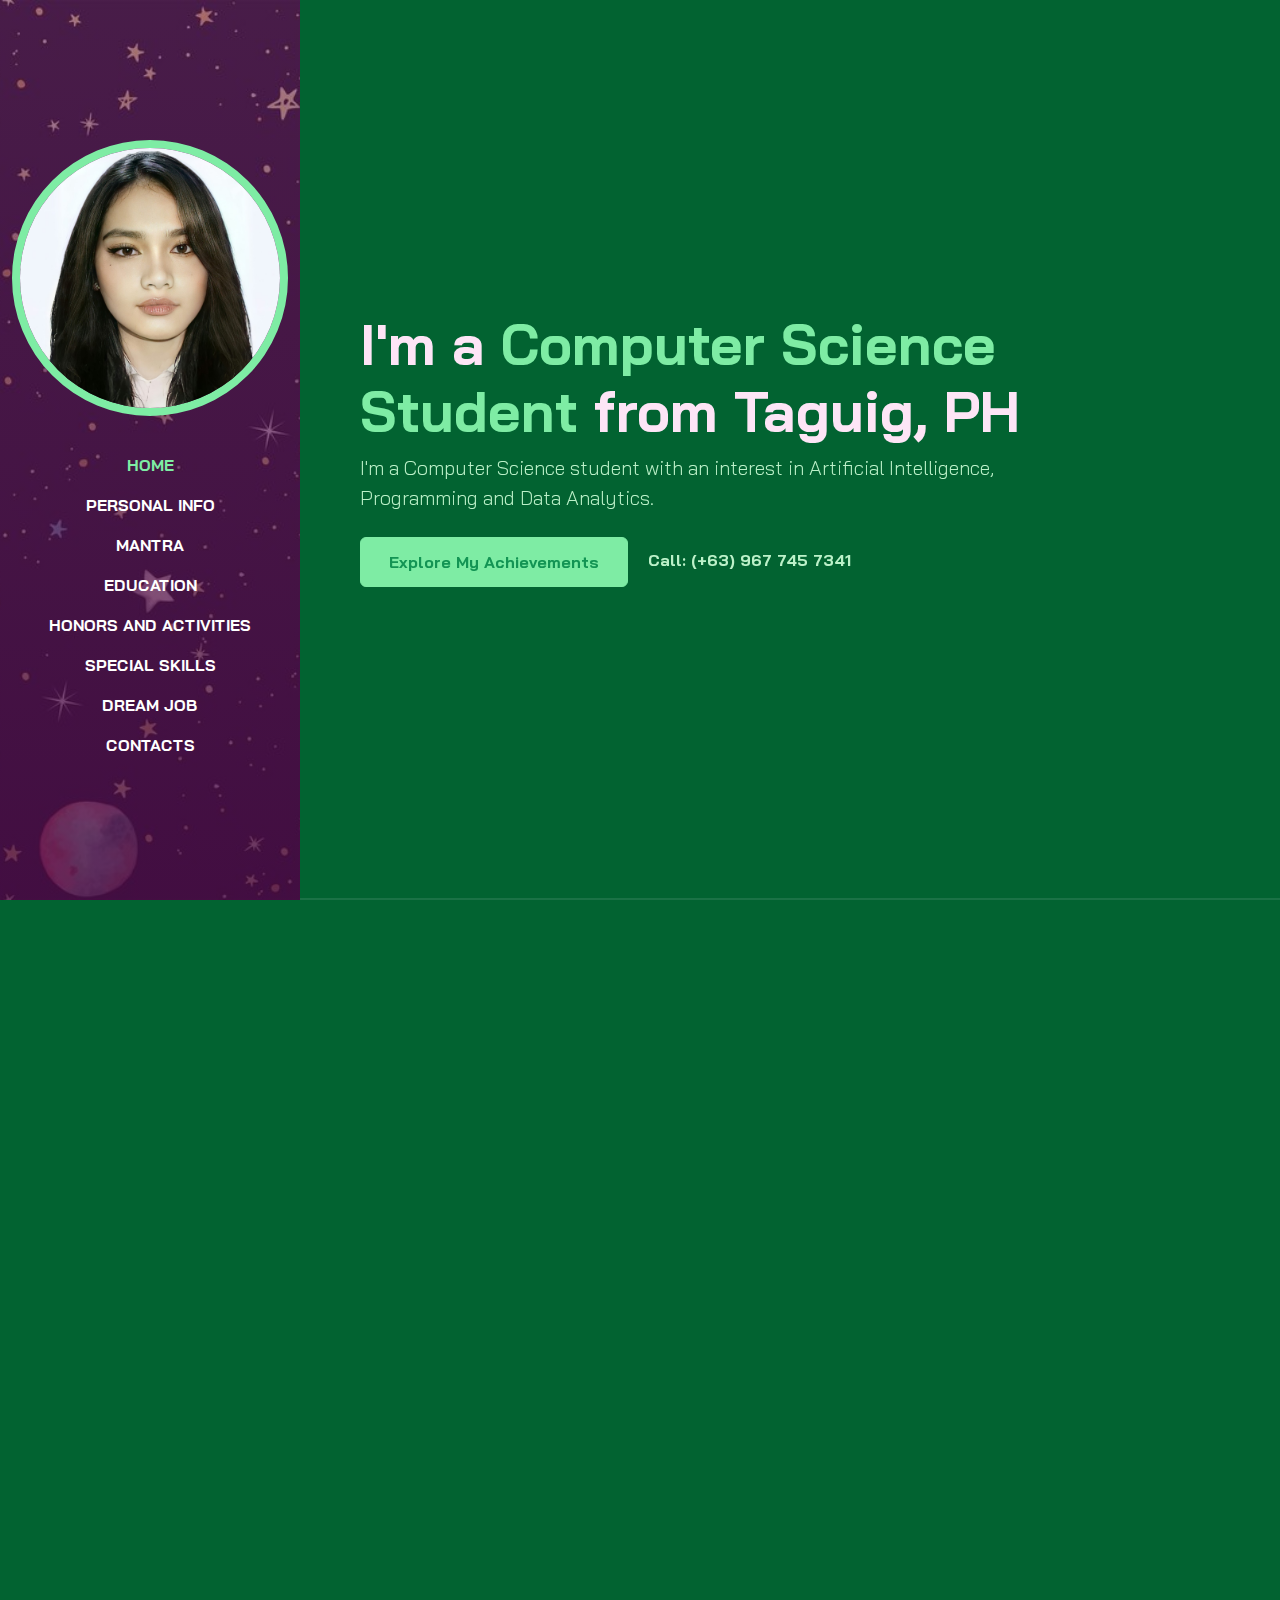
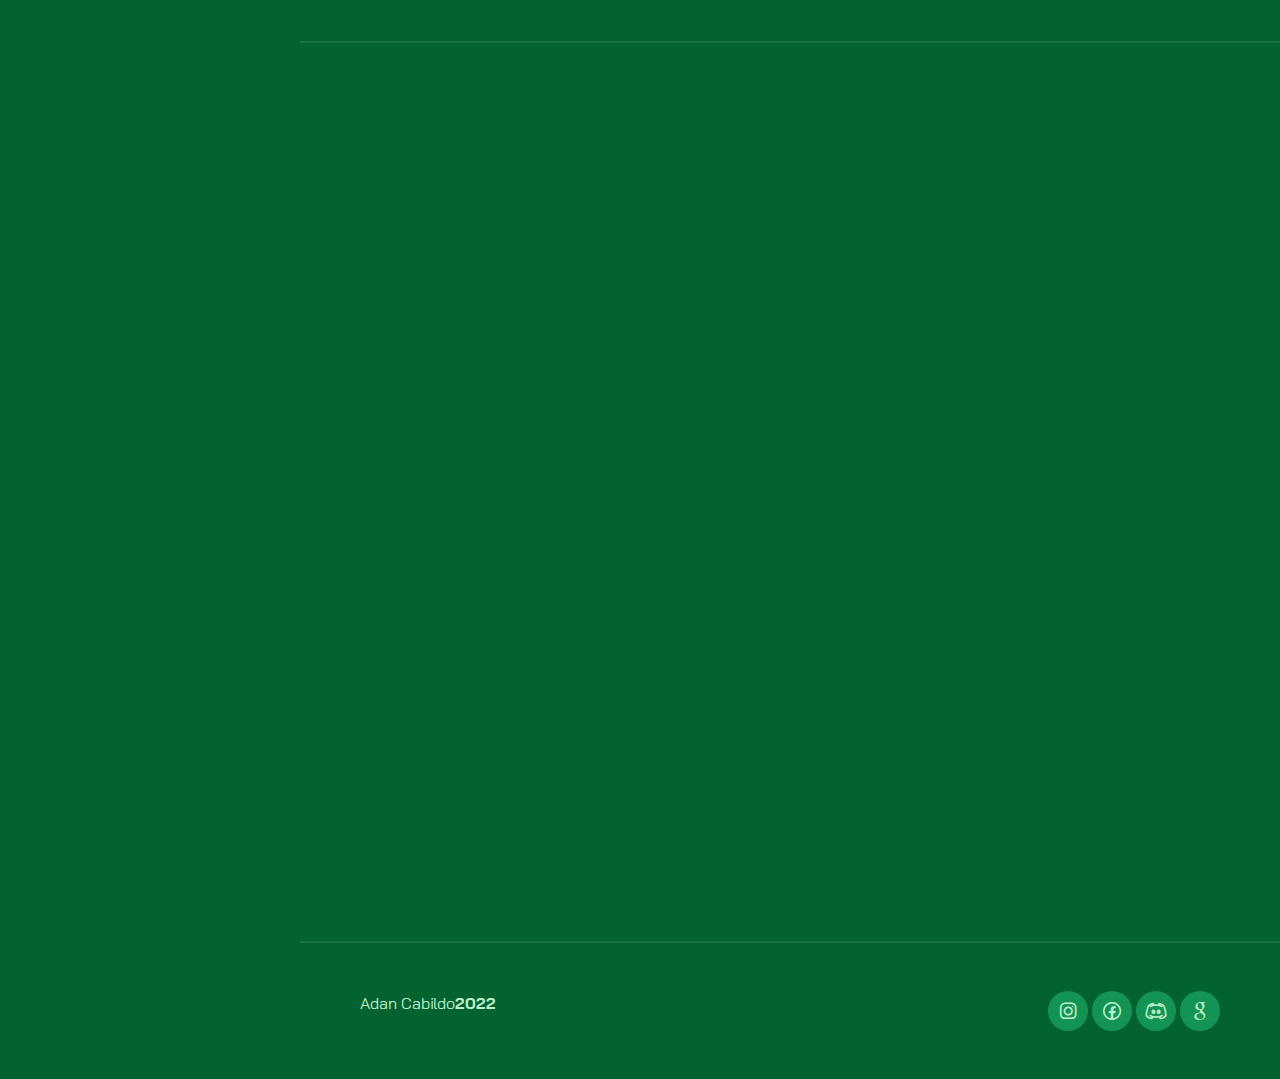
==== week3/Personal Website/index.html @ cce779b4 "Update" ====
<!DOCTYPE html>
<html lang="en">

<head>
    <meta charset="UTF-8">
    <meta http-equiv="X-UA-Compatible" content="IE=edge">
    <meta name="viewport" content="width=device-width, initial-scale=1.0">
    <title>Russ Halley Equipado ECE</title>
    <link rel="stylesheet" href="./assets/css/bootstrap.min.css">
    <link rel="stylesheet" href="./assets/css/aos.css">
    <link rel="stylesheet" href="./assets/css/line-awesome.min.css">
    <link rel="stylesheet" href="./assets/css/style.css">
    <link rel="shortcut icon" href="./assets/images/favicon.ico" />
</head>

<body data-bs-spy="scroll" data-bs-target=".navbar">

    <nav class="navbar navbar-expand-lg navbar-dark fixed-top">
        <div class="container flex-lg-column">
            <a class="navbar-brand mx-lg-auto mb-lg-4" href="#">
                <span class="h3 fw-bold d-block d-lg-none">Adan Cabildo</span>
                <img src="./assets/images/person.jpg" class="d-none d-lg-block rounded-circle" alt="">
            </a>
            <button class="navbar-toggler" type="button" data-bs-toggle="collapse" data-bs-target="#navbarNav"
                aria-controls="navbarNav" aria-expanded="false" aria-label="Toggle navigation">
                <span class="navbar-toggler-icon"></span>
            </button>
            <div class="collapse navbar-collapse" id="navbarNav">
                <ul class="navbar-nav ms-auto flex-lg-column text-lg-center">

                    <li class="nav-item">
                        <a class="nav-link" href="#home">Home</a>
                    </li>
                    <li class="nav-item">
                        <a class="nav-link" href="#info">Personal Info</a>
                    </li>
                    <li class="nav-item" >
                        <a class="nav-link" href="#mantra">Mantra</a>
                    </li>
                    <li class="nav-item">
                        <a class="nav-link" href="#education">Education</a>
                    </li>
                    <li class="nav-item">
                        <a class="nav-link" href="#honors">Honors and Activities</a>
                    </li>
                    <li class="nav-item">
                        <a class="nav-link" href="#skills">Special Skills</a>
                    </li>
                    <li class="nav-item">
                        <a class="nav-link" href="#job">Dream Job</a>
                    </li>
                    <li class="nav-item">
                        <a class="nav-link" href="#contact">Contacts</a>
                    </li>
                </ul>
            </div>
        </div>
    </nav>

    <div id="content-wrapper">

        <section id="home" class="full-height px-lg-5">

            <div class="container">
                <div class="row">
                    <div class="col-lg-10">
                        <h1 class="display-4 fw-bold" data-aos="fade-up">I'm a <span class="text-brand">Computer Science Student</span> from Taguig, PH</h1>
                        <p class="lead mt-2 mb-4" data-aos="fade-up" data-aos-delay="300">I'm a Computer Science student with an interest in Artificial Intelligence, Programming and
                            Data Analytics. 
                        </p>
                        <div data-aos="fade-up" data-aos-delay="600">
                            <a href="#honors" class="btn btn-brand me-3">Explore My Achievements</a>
                            <a href="#" class="link-custom">Call: (+63) 967 745 7341</a>
                        </div>
                    </div>
                </div>
            </div>

        </section>

        <section id="info" class="full-height px-lg-5">
            <div class="container">

                <div class="row pb-4" data-aos="fade-up">
                    <div class="col-lg-8">
                        <h6 class="text-brand">Personal Info</h6>
                        <h1>About me</h1>
                    </div>
                </div>

                <div class="row gy-4">

                    <div class="col-md-4" data-aos="fade-up">
                        <div class="service p-4 bg-base rounded-4 shadow-effect">
                            <div class="iconbox rounded-4">
                                <i class="las la-birthday-cake"></i>
                            </div>
                            <h5 class="mt-4 mb-2">Birth Date</h5>
                            <p>April 06, 2003</p>
                            <h5 class="mt-4 mb-2">Birth Place</h5>
                            <p>Taguig, Metro Manila</p>
                        </div>
                    </div>

                    <div class="col-md-4" data-aos="fade-up" data-aos-delay="300">
                        <div class="service p-4 bg-base rounded-4 shadow-effect">
                            <div class="iconbox rounded-4">
                                <i class="las la-address-book"></i>
                            </div>
                            <h5 class="mt-4 mb-2">Address</h5>
                            <p>Gate 8, Philippine Army Headquarters, Taguig, Philippines</p>
                            <h5 class="mt-4 mb-2">School Address</h5>
                            <p>3 Humabon, Makati, 1232 Kalakhang Maynila</p>
                        </div>
                    </div>

                    <div class="col-md-4" data-aos="fade-up" data-aos-delay="600">
                        <div class="service p-4 bg-base rounded-4 shadow-effect">
                            <div class="iconbox rounded-4">
                                <i class="las la-phone"></i>
                            </div>
                            <h5 class="mt-4 mb-2">Contact Number</h5>
                            <p>(+63) 967 745 7341</p>
                            <h5 class="mt-4 mb-2">Email Address</h5>
                            <p>alcabildo2@student.apc.edu.ph</p>
                        </div>
                    </div>

                </div>

            </div>
        </section>

        <section id="mantra" class="full-height px-lg-5">
            <div class="container">

                <div class="row pb-4" data-aos="fade-up">
                    <div class="col-lg-8">
                        <h6 class="text-brand">Mantra</h6>
                        <h1>My aid in concentration and focus</h1>
                    </div>
                </div>

                <div class="row gy-4">

                    <div class="col-md-8" data-aos="fade-up">
                        <div class="card-custom rounded-4 bg-base shadow-effect">
                            <div class="card-custom-image rounded-4">
                                <img class="rounded-4" src="./assets/images/project-1.jpg" alt="">
                            </div>
                            <div class="card-custom-content p-4">
                                <h4>"Do not be afraid to give up the good and go for the great"</h4>
                                <p>This mantra imparts a valuable lesson in life. While it is nice to be content and happy, 
                                    it is occasionally preferable to strive for something more. Don't be lulled into a life of mediocrity by complacency. 
                                    It's sometimes necessary to put comfort aside and strive for something better. Encourage yourself to do more.</p>
                                <p>All it takes is a little bit of luck and a lot of determination, and you could achieve things you never thought possible. 
                                    That is why, every now and again, I like to repeat this phrase to myself. 
                                    To remind myself that we all need to step outside of our comfort zones every now and then and aim for the opportunities.</p>
                            </div>
                        </div>
                    </div>
                </div>

            </div>
        </section>

        <section id="education" class="full-height px-lg-5">
            <div class="container">

                <div class="row pb-4" data-aos="fade-up">
                    <div class="col-lg-8">
                        <h6 class="text-brand">EDUCATION</h6>
                        <h1>My Education</h1>
                    </div>
                </div>

                <div class="row gy-5">
                    <div class="col-lg-6">
                        <h3 class="mb-4" data-aos="fade-up" data-aos-delay="300">School Attended</h3>
                        <div class="row gy-4">

                            <div class="col-12" data-aos="fade-up" data-aos-delay="600">
                                <div class="bg-base p-4 rounded-4 shadow-effect">
                                    <h4><i class="las la-school"></i> Asia Pacific College (2021 - Ongoing)</h4>
                                    <p class="text-brand mb-2">Bachelor of Science in Computer Science</p>
                                </div>
                            </div>

                            <div class="col-12" data-aos="fade-up" data-aos-delay="600">
                                <div class="bg-base p-4 rounded-4 shadow-effect">
                                    <h4><i class="las la-school"></i> STI College Global (2019 - 2021)</h4>
                                    <p class="text-brand mb-2">K12 ITMAWD Strand</p>
                                    <p class="mb-0">Senior High School graduated with Honors</p>
                                </div>
                            </div>

                            <div class="col-12" data-aos="fade-up" data-aos-delay="600">
                                <div class="bg-base p-4 rounded-4 shadow-effect">
                                    <h4><i class="las la-school"></i> Benigno "Ninoy" Aquino High School (2015 - 2019)</h4>
                                    <p class="text-brand mb-2">Junior High School</p>
                                    <p class="mb-0">Specialization in Programming and ICT</p>
                                </div>
                            </div>

                            <div class="col-12" data-aos="fade-up" data-aos-delay="600">
                                <div class="bg-base p-4 rounded-4 shadow-effect">
                                    <h4><i class="las la-school"></i> Pembo Elementary School (2009 - 2015)</h4>
                                    <p class="text-brand mb-2">Elementary School</p>
                                </div>
                            </div>

                        </div>

                    </div>

                </div>

            </div>
        </section>

        <section id="honors" class="full-height px-lg-5">
            <div class="container">

                <div class="row pb-4" data-aos="fade-up">
                    <div class="col-lg-8">
                        <h6 class="text-brand">Honors and Activities</h6>
                        <h1>My Honors and Achievements</h1>
                    </div>
                </div>

                <div class="row gy-5">
                    <div class="col-lg-6">

                        <h3 class="mb-4" data-aos="fade-up" data-aos-delay="300">Honors</h3>
                        <div class="row gy-4">

                            <div class="col-12" data-aos="fade-up" data-aos-delay="600">
                                <div class="bg-base p-4 rounded-4 shadow-effect">
                                    <h4>Best in Technical for Kadagang sa Entablado (2020)</h4>
                                </div>
                            </div>
                            <div class="col-12" data-aos="fade-up" data-aos-delay="600">
                                <div class="bg-base p-4 rounded-4 shadow-effect">
                                    <h4>2nd Place Copyreading Contest - Makati Division (2016)</h4>
                                </div>
                            </div>  
                            <div class="col-12" data-aos="fade-up" data-aos-delay="600">
                                <div class="bg-base p-4 rounded-4 shadow-effect">
                                    <h4>3rd Place Science Feature Writing Contest - Makati Division (2015)</h4>
                                </div>
                            </div>  
                        </div>

                    </div>

                    <div class="col-lg-6">

                        <h3 class="mb-4" data-aos="fade-up" data-aos-delay="300">Activities</h3>
                        <div class="row gy-4">

                            <div class="col-12" data-aos="fade-up" data-aos-delay="600">
                                <div class="bg-base p-4 rounded-4 shadow-effect">
                                    <h4>Club Member</h4>
                                    <p class="text-brand mb-2">Photography and Fashion Club (2019 - 2020)</p>
                                </div>
                            </div>

                            <div class="col-12" data-aos="fade-up" data-aos-delay="600">
                                <div class="bg-base p-4 rounded-4 shadow-effect">
                                    <h4>Club Member</h4>
                                    <p class="text-brand mb-2">Digital and Multimedia Arts Club (2020 - 2021)</p>
                                </div>
                            </div>

                            <div class="col-12" data-aos="fade-up" data-aos-delay="600">
                                <div class="bg-base p-4 rounded-4 shadow-effect">
                                    <h4>Academic Tutor</h4>
                                    <p class="text-brand mb-2">Science and Math Tutor on Elementary Students</p>
                                </div>
                            </div>

                            <div class="col-12" data-aos="fade-up" data-aos-delay="600">
                                <div class="bg-base p-4 rounded-4 shadow-effect">
                                    <h4>MTAP Quiz Bee Participant</h4>
                                    <p class="text-brand mb-2">Competitive Quiz Bee Participant</p>
                                </div>
                            </div>
                        </div>

                    </div>

                </div>

            </div>
        </section>

        <section id="skills" class="full-height px-lg-5">
            <div class="container">

                <div class="row pb-4" data-aos="fade-up">
                    <div class="col-lg-8">
                        <h6 class="text-brand">Special Skills</h6>
                        <h1>What I can do</h1>
                    </div>
                </div>

                <div class="row gy-4">

                    <div class="col-md-4" data-aos="fade-up">

                        <div class="review shadow-effect bg-base p-4 rounded-4">
                            <div class="text-brand h5">
                                <i class="las la-star"></i>
                                <i class="las la-star"></i>
                                <i class="las la-star"></i>
                                <i class="las la-star"></i>
                                <i class="las la-star"></i>
                            </div>                            
                            <div class="person">
                                <h5 class="mb-0">Computer Literate</h5>
                            </div>
                            <p class="my-3">I have a sufficient knowledge and skill to be able to use computers; familiar with the operation of computers.</p>
                        </div>

                    </div>

                    <div class="col-md-4" data-aos="fade-up" data-aos-delay="600">

                        <div class="review shadow-effect bg-base p-4 rounded-4">
                            <div class="text-brand h5">
                                <i class="las la-star"></i>
                                <i class="las la-star"></i>
                                <i class="las la-star"></i>
                                <i class="las la-star-half"></i>
                            </div>                            
                            <div class="person">
                                <h5 class="mb-0">Programming Skills</h5>
                            </div>
                            <p class="my-3">Familiar with Python, Data Model, and Front-End Web Development</p>
                        </div>

                    </div>

                    <div class="col-md-4" data-aos="fade-up" data-aos-delay="1000">

                        <div class="review shadow-effect bg-base p-4 rounded-4">
                            <div class="text-brand h5">
                                <i class="las la-star"></i>
                                <i class="las la-star"></i>
                                <i class="las la-star"></i>
                                <i class="las la-star-half"></i>
                            </div>                            
                            <div class="person">
                                <h5 class="mb-0">Hardware Skills</h5>
                            </div>
                            <p class="my-3">Familiar with Computer Hardware technicals</p>
                        </div>

                    </div>
                    <div class="col-md-4" data-aos="fade-up" data-aos-delay="1400">

                        <div class="review shadow-effect bg-base p-4 rounded-4">
                            <div class="text-brand h5">
                                <i class="las la-star"></i>
                                <i class="las la-star"></i>
                                <i class="las la-star"></i>
                                <i class="las la-star"></i>
                                <i class="las la-star"></i>
                            </div>                            
                            <div class="person">
                                <h5 class="mb-0">Languages</h5>
                            </div>
                            <p class="my-3">English, Filipino, and Bicol</p>
                        </div>

                    </div>
                    <div class="col-md-4" data-aos="fade-up" data-aos-delay="1800">

                        <div class="review shadow-effect bg-base p-4 rounded-4">
                            <div class="text-brand h5">
                                <i class="las la-star"></i>
                                <i class="las la-star"></i>
                                <i class="las la-star"></i>
                                <i class="las la-star-half"></i>
                            </div>                            
                            <div class="person">
                                <h5 class="mb-0">Software Programs</h5>
                            </div>
                            <p class="my-3">AutoCad, KiCad, Multimism, R Studios, VS Code, Github</p>
                        </div>

                    </div>
                    <div class="col-md-4" data-aos="fade-up" data-aos-delay="2200">

                        <div class="review shadow-effect bg-base p-4 rounded-4">
                            <div class="text-brand h5">
                                <i class="las la-star"></i>
                                <i class="las la-star"></i>
                                <i class="las la-star"></i>
                                <i class="las la-star"></i>
                                <i class="las la-star"></i>
                            </div>                            
                            <div class="person">
                                <h5 class="mb-0">Research and Data Analysis</h5>
                            </div>
                            <p class="my-3">Profecient user of Microsoft - Excel & Powerpoint</p>
                        </div>

                    </div>

                </div>

            </div>
        </section>

        <section id="job" class="full-height px-lg-5">
            <div class="container">

                <div class="row pb-4" data-aos="fade-up">
                    <div class="col-lg-8">
                        <h6 class="text-brand">Dream Job</h6>
                        <h1>My career goal</h1>
                    </div>
                </div>

                <div class="row gy-4">

                    <div class="col-md-7" data-aos="fade-up">
                        <div class="card-custom rounded-4 bg-base shadow-effect">
                            <div class="card-custom-image rounded-4">
                                <img class="rounded-4" src="./assets/images/dreamjob.png" alt="">
                            </div>
                            <div class="card-custom-content p-4">
                                <h5 class="mb-4">Software Engineer</h5>
                                <p class="text-brand mb-2">When I graduated from junior high, Software Engineering became my dream job. 
                                    Someone significant in my life initiated me into the field of technology, particularly programming.</p>
                            </div>
                        </div>
                    </div>

                </div>

            </div>
        </section>

        <section id="contact" class="full-height px-lg-5">
            <div class="container">
                <div class="row justify-content-center text-center">
                    <div class="col-lg-8 pb-4" data-aos="fade-up">
                        <h6 class="text-brand">CONTACT</h6>
                        <h1>Want to contact me? 
                        </h1>
                    </div>

                    <div class="col-lg-8" data-aos="fade-up" data-aos-delay="300">
                        <form action="#" class="row g-lg-3 gy-3">
                            <div class="form-group col-md-6">
                                <input type="text" class="form-control" placeholder="Enter your name">
                            </div>
                            <div class="form-group col-md-6">
                                <input type="email" class="form-control" placeholder="Enter your email">
                            </div>
                            <div class="form-group col-12">
                                <input type="text" class="form-control" placeholder="Enter subject">
                            </div>
                            <div class="form-group col-12">
                                <textarea name="" rows="4" class="form-control" placeholder="Enter your message"></textarea>
                            </div>
                            <div class="form-group col-12 d-grid">
                                <button type="submit" class="btn btn-brand">Contact me</button>
                            </div>
                        </form>
                    </div>
                </div>


            </div>
        </section>
        <!-- //CONTACT -->
        
        <!-- FOOTER -->
        <footer class="py-5 px-lg-5">
            <div class="container">
                <div class="row gy-4 justify-content-between">
                    <div class="col-auto">
                        <p class="mb-lg-1">Adan Cabildo<a href="#" class="fw-bold">2022</a></p>
                    </div>
                    <div class="col-auto">
                        <div class="social-icons">
                            <a href="https://www.instagram.com/lei.e.e/"><i class="lab la-instagram"></i></a>
                            <a href="https://web.facebook.com/dalandan.utot"><i class="lab la-facebook"></i></a>
                            <a href="https://discordapp.com/users/902790723651395654/"><i class="lab la-discord"></i></a>
                            <a href="mailto:alcabildo2@student.apc.edu.ph"><i class="lab la-google"></i></a>
                        </div>
                    </div>
                </div>
            </div>
        </footer>
        <!-- //FOOTER -->

    </div>
    <!-- //CONTENT WRAPPER -->
    
    <script src="./assets/js/bootstrap.bundle.min.js"></script>
    <script src="./assets/js/aos.js"></script>
    <script src="./assets/js/main.js"></script>
</body>

</html>
---- week3/Personal Website/assets/css/line-awesome.min.css ----
.la,.lab,.lad,.lal,.lar,.las{-moz-osx-font-smoothing:grayscale;-webkit-font-smoothing:antialiased;display:inline-block;font-style:normal;font-variant:normal;text-rendering:auto;line-height:1}.la-lg{font-size:1.33333em;line-height:.75em;vertical-align:-.0667em}.la-xs{font-size:.75em}.la-sm{font-size:.875em}.la-1x{font-size:1em}.la-2x{font-size:2em}.la-3x{font-size:3em}.la-4x{font-size:4em}.la-5x{font-size:5em}.la-6x{font-size:6em}.la-7x{font-size:7em}.la-8x{font-size:8em}.la-9x{font-size:9em}.la-10x{font-size:10em}.la-fw{text-align:center;width:1.25em}.la-ul{list-style-type:none;margin-left:2.5em;padding-left:0}.la-ul>li{position:relative}.la-li{left:-2em;position:absolute;text-align:center;width:2em;line-height:inherit}.la-border{border:solid .08em #eee;border-radius:.1em;padding:.2em .25em .15em}.la-pull-left{float:left}.la-pull-right{float:right}.la.la-pull-left,.lab.la-pull-left,.lal.la-pull-left,.lar.la-pull-left,.las.la-pull-left{margin-right:.3em}.la.la-pull-right,.lab.la-pull-right,.lal.la-pull-right,.lar.la-pull-right,.las.la-pull-right{margin-left:.3em}.la-spin{-webkit-animation:la-spin 2s infinite linear;animation:la-spin 2s infinite linear}.la-pulse{-webkit-animation:la-spin 1s infinite steps(8);animation:la-spin 1s infinite steps(8)}@-webkit-keyframes la-spin{0%{-webkit-transform:rotate(0);transform:rotate(0)}100%{-webkit-transform:rotate(360deg);transform:rotate(360deg)}}@keyframes la-spin{0%{-webkit-transform:rotate(0);transform:rotate(0)}100%{-webkit-transform:rotate(360deg);transform:rotate(360deg)}}.la-rotate-90{-webkit-transform:rotate(90deg);transform:rotate(90deg)}.la-rotate-180{-webkit-transform:rotate(180deg);transform:rotate(180deg)}.la-rotate-270{-webkit-transform:rotate(270deg);transform:rotate(270deg)}.la-flip-horizontal{-webkit-transform:scale(-1,1);transform:scale(-1,1)}.la-flip-vertical{-webkit-transform:scale(1,-1);transform:scale(1,-1)}.la-flip-both,.la-flip-horizontal.la-flip-vertical{-webkit-transform:scale(-1,-1);transform:scale(-1,-1)}:root .la-flip-both,:root .la-flip-horizontal,:root .la-flip-vertical,:root .la-rotate-180,:root .la-rotate-270,:root .la-rotate-90{-webkit-filter:none;filter:none}.la-stack{display:inline-block;height:2em;line-height:2em;position:relative;vertical-align:middle;width:2.5em}.la-stack-1x,.la-stack-2x{left:0;position:absolute;text-align:center;width:100%}.la-stack-1x{line-height:inherit}.la-stack-2x{font-size:2em}.la-inverse{color:#fff}.la-500px:before{content:"\f26e"}.la-accessible-icon:before{content:"\f368"}.la-accusoft:before{content:"\f369"}.la-acquisitions-incorporated:before{content:"\f6af"}.la-ad:before{content:"\f641"}.la-address-book:before{content:"\f2b9"}.la-address-card:before{content:"\f2bb"}.la-adjust:before{content:"\f042"}.la-adn:before{content:"\f170"}.la-adobe:before{content:"\f778"}.la-adversal:before{content:"\f36a"}.la-affiliatetheme:before{content:"\f36b"}.la-air-freshener:before{content:"\f5d0"}.la-airbnb:before{content:"\f834"}.la-algolia:before{content:"\f36c"}.la-align-center:before{content:"\f037"}.la-align-justify:before{content:"\f039"}.la-align-left:before{content:"\f036"}.la-align-right:before{content:"\f038"}.la-alipay:before{content:"\f642"}.la-allergies:before{content:"\f461"}.la-amazon:before{content:"\f270"}.la-amazon-pay:before{content:"\f42c"}.la-ambulance:before{content:"\f0f9"}.la-american-sign-language-interpreting:before{content:"\f2a3"}.la-amilia:before{content:"\f36d"}.la-anchor:before{content:"\f13d"}.la-android:before{content:"\f17b"}.la-angellist:before{content:"\f209"}.la-angle-double-down:before{content:"\f103"}.la-angle-double-left:before{content:"\f100"}.la-angle-double-right:before{content:"\f101"}.la-angle-double-up:before{content:"\f102"}.la-angle-down:before{content:"\f107"}.la-angle-left:before{content:"\f104"}.la-angle-right:before{content:"\f105"}.la-angle-up:before{content:"\f106"}.la-angry:before{content:"\f556"}.la-angrycreative:before{content:"\f36e"}.la-angular:before{content:"\f420"}.la-ankh:before{content:"\f644"}.la-app-store:before{content:"\f36f"}.la-app-store-ios:before{content:"\f370"}.la-apper:before{content:"\f371"}.la-apple:before{content:"\f179"}.la-apple-alt:before{content:"\f5d1"}.la-apple-pay:before{content:"\f415"}.la-archive:before{content:"\f187"}.la-archway:before{content:"\f557"}.la-arrow-alt-circle-down:before{content:"\f358"}.la-arrow-alt-circle-left:before{content:"\f359"}.la-arrow-alt-circle-right:before{content:"\f35a"}.la-arrow-alt-circle-up:before{content:"\f35b"}.la-arrow-circle-down:before{content:"\f0ab"}.la-arrow-circle-left:before{content:"\f0a8"}.la-arrow-circle-right:before{content:"\f0a9"}.la-arrow-circle-up:before{content:"\f0aa"}.la-arrow-down:before{content:"\f063"}.la-arrow-left:before{content:"\f060"}.la-arrow-right:before{content:"\f061"}.la-arrow-up:before{content:"\f062"}.la-arrows-alt:before{content:"\f0b2"}.la-arrows-alt-h:before{content:"\f337"}.la-arrows-alt-v:before{content:"\f338"}.la-artstation:before{content:"\f77a"}.la-assistive-listening-systems:before{content:"\f2a2"}.la-asterisk:before{content:"\f069"}.la-asymmetrik:before{content:"\f372"}.la-at:before{content:"\f1fa"}.la-atlas:before{content:"\f558"}.la-atlassian:before{content:"\f77b"}.la-atom:before{content:"\f5d2"}.la-audible:before{content:"\f373"}.la-audio-description:before{content:"\f29e"}.la-autoprefixer:before{content:"\f41c"}.la-avianex:before{content:"\f374"}.la-aviato:before{content:"\f421"}.la-award:before{content:"\f559"}.la-aws:before{content:"\f375"}.la-baby:before{content:"\f77c"}.la-baby-carriage:before{content:"\f77d"}.la-backspace:before{content:"\f55a"}.la-backward:before{content:"\f04a"}.la-bacon:before{content:"\f7e5"}.la-balance-scale:before{content:"\f24e"}.la-balance-scale-left:before{content:"\f515"}.la-balance-scale-right:before{content:"\f516"}.la-ban:before{content:"\f05e"}.la-band-aid:before{content:"\f462"}.la-bandcamp:before{content:"\f2d5"}.la-barcode:before{content:"\f02a"}.la-bars:before{content:"\f0c9"}.la-baseball-ball:before{content:"\f433"}.la-basketball-ball:before{content:"\f434"}.la-bath:before{content:"\f2cd"}.la-battery-empty:before{content:"\f244"}.la-battery-full:before{content:"\f240"}.la-battery-half:before{content:"\f242"}.la-battery-quarter:before{content:"\f243"}.la-battery-three-quarters:before{content:"\f241"}.la-battle-net:before{content:"\f835"}.la-bed:before{content:"\f236"}.la-beer:before{content:"\f0fc"}.la-behance:before{content:"\f1b4"}.la-behance-square:before{content:"\f1b5"}.la-bell:before{content:"\f0f3"}.la-bell-slash:before{content:"\f1f6"}.la-bezier-curve:before{content:"\f55b"}.la-bible:before{content:"\f647"}.la-bicycle:before{content:"\f206"}.la-biking:before{content:"\f84a"}.la-bimobject:before{content:"\f378"}.la-binoculars:before{content:"\f1e5"}.la-biohazard:before{content:"\f780"}.la-birthday-cake:before{content:"\f1fd"}.la-bitbucket:before{content:"\f171"}.la-bitcoin:before{content:"\f379"}.la-bity:before{content:"\f37a"}.la-black-tie:before{content:"\f27e"}.la-blackberry:before{content:"\f37b"}.la-blender:before{content:"\f517"}.la-blender-phone:before{content:"\f6b6"}.la-blind:before{content:"\f29d"}.la-blog:before{content:"\f781"}.la-blogger:before{content:"\f37c"}.la-blogger-b:before{content:"\f37d"}.la-bluetooth:before{content:"\f293"}.la-bluetooth-b:before{content:"\f294"}.la-bold:before{content:"\f032"}.la-bolt:before{content:"\f0e7"}.la-bomb:before{content:"\f1e2"}.la-bone:before{content:"\f5d7"}.la-bong:before{content:"\f55c"}.la-book:before{content:"\f02d"}.la-book-dead:before{content:"\f6b7"}.la-book-medical:before{content:"\f7e6"}.la-book-open:before{content:"\f518"}.la-book-reader:before{content:"\f5da"}.la-bookmark:before{content:"\f02e"}.la-bootstrap:before{content:"\f836"}.la-border-all:before{content:"\f84c"}.la-border-none:before{content:"\f850"}.la-border-style:before{content:"\f853"}.la-bowling-ball:before{content:"\f436"}.la-box:before{content:"\f466"}.la-box-open:before{content:"\f49e"}.la-boxes:before{content:"\f468"}.la-braille:before{content:"\f2a1"}.la-brain:before{content:"\f5dc"}.la-bread-slice:before{content:"\f7ec"}.la-briefcase:before{content:"\f0b1"}.la-briefcase-medical:before{content:"\f469"}.la-broadcast-tower:before{content:"\f519"}.la-broom:before{content:"\f51a"}.la-brush:before{content:"\f55d"}.la-btc:before{content:"\f15a"}.la-buffer:before{content:"\f837"}.la-bug:before{content:"\f188"}.la-building:before{content:"\f1ad"}.la-bullhorn:before{content:"\f0a1"}.la-bullseye:before{content:"\f140"}.la-burn:before{content:"\f46a"}.la-buromobelexperte:before{content:"\f37f"}.la-bus:before{content:"\f207"}.la-bus-alt:before{content:"\f55e"}.la-business-time:before{content:"\f64a"}.la-buy-n-large:before{content:"\f8a6"}.la-buysellads:before{content:"\f20d"}.la-calculator:before{content:"\f1ec"}.la-calendar:before{content:"\f133"}.la-calendar-alt:before{content:"\f073"}.la-calendar-check:before{content:"\f274"}.la-calendar-day:before{content:"\f783"}.la-calendar-minus:before{content:"\f272"}.la-calendar-plus:before{content:"\f271"}.la-calendar-times:before{content:"\f273"}.la-calendar-week:before{content:"\f784"}.la-camera:before{content:"\f030"}.la-camera-retro:before{content:"\f083"}.la-campground:before{content:"\f6bb"}.la-canadian-maple-leaf:before{content:"\f785"}.la-candy-cane:before{content:"\f786"}.la-cannabis:before{content:"\f55f"}.la-capsules:before{content:"\f46b"}.la-car:before{content:"\f1b9"}.la-car-alt:before{content:"\f5de"}.la-car-battery:before{content:"\f5df"}.la-car-crash:before{content:"\f5e1"}.la-car-side:before{content:"\f5e4"}.la-caret-down:before{content:"\f0d7"}.la-caret-left:before{content:"\f0d9"}.la-caret-right:before{content:"\f0da"}.la-caret-square-down:before{content:"\f150"}.la-caret-square-left:before{content:"\f191"}.la-caret-square-right:before{content:"\f152"}.la-caret-square-up:before{content:"\f151"}.la-caret-up:before{content:"\f0d8"}.la-carrot:before{content:"\f787"}.la-cart-arrow-down:before{content:"\f218"}.la-cart-plus:before{content:"\f217"}.la-cash-register:before{content:"\f788"}.la-cat:before{content:"\f6be"}.la-cc-amazon-pay:before{content:"\f42d"}.la-cc-amex:before{content:"\f1f3"}.la-cc-apple-pay:before{content:"\f416"}.la-cc-diners-club:before{content:"\f24c"}.la-cc-discover:before{content:"\f1f2"}.la-cc-jcb:before{content:"\f24b"}.la-cc-mastercard:before{content:"\f1f1"}.la-cc-paypal:before{content:"\f1f4"}.la-cc-stripe:before{content:"\f1f5"}.la-cc-visa:before{content:"\f1f0"}.la-centercode:before{content:"\f380"}.la-centos:before{content:"\f789"}.la-certificate:before{content:"\f0a3"}.la-chair:before{content:"\f6c0"}.la-chalkboard:before{content:"\f51b"}.la-chalkboard-teacher:before{content:"\f51c"}.la-charging-station:before{content:"\f5e7"}.la-chart-area:before{content:"\f1fe"}.la-chart-bar:before{content:"\f080"}.la-chart-line:before{content:"\f201"}.la-chart-pie:before{content:"\f200"}.la-check:before{content:"\f00c"}.la-check-circle:before{content:"\f058"}.la-check-double:before{content:"\f560"}.la-check-square:before{content:"\f14a"}.la-cheese:before{content:"\f7ef"}.la-chess:before{content:"\f439"}.la-chess-bishop:before{content:"\f43a"}.la-chess-board:before{content:"\f43c"}.la-chess-king:before{content:"\f43f"}.la-chess-knight:before{content:"\f441"}.la-chess-pawn:before{content:"\f443"}.la-chess-queen:before{content:"\f445"}.la-chess-rook:before{content:"\f447"}.la-chevron-circle-down:before{content:"\f13a"}.la-chevron-circle-left:before{content:"\f137"}.la-chevron-circle-right:before{content:"\f138"}.la-chevron-circle-up:before{content:"\f139"}.la-chevron-down:before{content:"\f078"}.la-chevron-left:before{content:"\f053"}.la-chevron-right:before{content:"\f054"}.la-chevron-up:before{content:"\f077"}.la-child:before{content:"\f1ae"}.la-chrome:before{content:"\f268"}.la-chromecast:before{content:"\f838"}.la-church:before{content:"\f51d"}.la-circle:before{content:"\f111"}.la-circle-notch:before{content:"\f1ce"}.la-city:before{content:"\f64f"}.la-clinic-medical:before{content:"\f7f2"}.la-clipboard:before{content:"\f328"}.la-clipboard-check:before{content:"\f46c"}.la-clipboard-list:before{content:"\f46d"}.la-clock:before{content:"\f017"}.la-clone:before{content:"\f24d"}.la-closed-captioning:before{content:"\f20a"}.la-cloud:before{content:"\f0c2"}.la-cloud-download-alt:before{content:"\f381"}.la-cloud-meatball:before{content:"\f73b"}.la-cloud-moon:before{content:"\f6c3"}.la-cloud-moon-rain:before{content:"\f73c"}.la-cloud-rain:before{content:"\f73d"}.la-cloud-showers-heavy:before{content:"\f740"}.la-cloud-sun:before{content:"\f6c4"}.la-cloud-sun-rain:before{content:"\f743"}.la-cloud-upload-alt:before{content:"\f382"}.la-cloudscale:before{content:"\f383"}.la-cloudsmith:before{content:"\f384"}.la-cloudversify:before{content:"\f385"}.la-cocktail:before{content:"\f561"}.la-code:before{content:"\f121"}.la-code-branch:before{content:"\f126"}.la-codepen:before{content:"\f1cb"}.la-codiepie:before{content:"\f284"}.la-coffee:before{content:"\f0f4"}.la-cog:before{content:"\f013"}.la-cogs:before{content:"\f085"}.la-coins:before{content:"\f51e"}.la-columns:before{content:"\f0db"}.la-comment:before{content:"\f075"}.la-comment-alt:before{content:"\f27a"}.la-comment-dollar:before{content:"\f651"}.la-comment-dots:before{content:"\f4ad"}.la-comment-medical:before{content:"\f7f5"}.la-comment-slash:before{content:"\f4b3"}.la-comments:before{content:"\f086"}.la-comments-dollar:before{content:"\f653"}.la-compact-disc:before{content:"\f51f"}.la-compass:before{content:"\f14e"}.la-compress:before{content:"\f066"}.la-compress-arrows-alt:before{content:"\f78c"}.la-concierge-bell:before{content:"\f562"}.la-confluence:before{content:"\f78d"}.la-connectdevelop:before{content:"\f20e"}.la-contao:before{content:"\f26d"}.la-cookie:before{content:"\f563"}.la-cookie-bite:before{content:"\f564"}.la-copy:before{content:"\f0c5"}.la-copyright:before{content:"\f1f9"}.la-cotton-bureau:before{content:"\f89e"}.la-couch:before{content:"\f4b8"}.la-cpanel:before{content:"\f388"}.la-creative-commons:before{content:"\f25e"}.la-creative-commons-by:before{content:"\f4e7"}.la-creative-commons-nc:before{content:"\f4e8"}.la-creative-commons-nc-eu:before{content:"\f4e9"}.la-creative-commons-nc-jp:before{content:"\f4ea"}.la-creative-commons-nd:before{content:"\f4eb"}.la-creative-commons-pd:before{content:"\f4ec"}.la-creative-commons-pd-alt:before{content:"\f4ed"}.la-creative-commons-remix:before{content:"\f4ee"}.la-creative-commons-sa:before{content:"\f4ef"}.la-creative-commons-sampling:before{content:"\f4f0"}.la-creative-commons-sampling-plus:before{content:"\f4f1"}.la-creative-commons-share:before{content:"\f4f2"}.la-creative-commons-zero:before{content:"\f4f3"}.la-credit-card:before{content:"\f09d"}.la-critical-role:before{content:"\f6c9"}.la-crop:before{content:"\f125"}.la-crop-alt:before{content:"\f565"}.la-cross:before{content:"\f654"}.la-crosshairs:before{content:"\f05b"}.la-crow:before{content:"\f520"}.la-crown:before{content:"\f521"}.la-crutch:before{content:"\f7f7"}.la-css3:before{content:"\f13c"}.la-css3-alt:before{content:"\f38b"}.la-cube:before{content:"\f1b2"}.la-cubes:before{content:"\f1b3"}.la-cut:before{content:"\f0c4"}.la-cuttlefish:before{content:"\f38c"}.la-d-and-d:before{content:"\f38d"}.la-d-and-d-beyond:before{content:"\f6ca"}.la-dashcube:before{content:"\f210"}.la-database:before{content:"\f1c0"}.la-deaf:before{content:"\f2a4"}.la-delicious:before{content:"\f1a5"}.la-democrat:before{content:"\f747"}.la-deploydog:before{content:"\f38e"}.la-deskpro:before{content:"\f38f"}.la-desktop:before{content:"\f108"}.la-dev:before{content:"\f6cc"}.la-deviantart:before{content:"\f1bd"}.la-dharmachakra:before{content:"\f655"}.la-dhl:before{content:"\f790"}.la-diagnoses:before{content:"\f470"}.la-diaspora:before{content:"\f791"}.la-dice:before{content:"\f522"}.la-dice-d20:before{content:"\f6cf"}.la-dice-d6:before{content:"\f6d1"}.la-dice-five:before{content:"\f523"}.la-dice-four:before{content:"\f524"}.la-dice-one:before{content:"\f525"}.la-dice-six:before{content:"\f526"}.la-dice-three:before{content:"\f527"}.la-dice-two:before{content:"\f528"}.la-digg:before{content:"\f1a6"}.la-digital-ocean:before{content:"\f391"}.la-digital-tachograph:before{content:"\f566"}.la-directions:before{content:"\f5eb"}.la-discord:before{content:"\f392"}.la-discourse:before{content:"\f393"}.la-divide:before{content:"\f529"}.la-dizzy:before{content:"\f567"}.la-dna:before{content:"\f471"}.la-dochub:before{content:"\f394"}.la-docker:before{content:"\f395"}.la-dog:before{content:"\f6d3"}.la-dollar-sign:before{content:"\f155"}.la-dolly:before{content:"\f472"}.la-dolly-flatbed:before{content:"\f474"}.la-donate:before{content:"\f4b9"}.la-door-closed:before{content:"\f52a"}.la-door-open:before{content:"\f52b"}.la-dot-circle:before{content:"\f192"}.la-dove:before{content:"\f4ba"}.la-download:before{content:"\f019"}.la-draft2digital:before{content:"\f396"}.la-drafting-compass:before{content:"\f568"}.la-dragon:before{content:"\f6d5"}.la-draw-polygon:before{content:"\f5ee"}.la-dribbble:before{content:"\f17d"}.la-dribbble-square:before{content:"\f397"}.la-dropbox:before{content:"\f16b"}.la-drum:before{content:"\f569"}.la-drum-steelpan:before{content:"\f56a"}.la-drumstick-bite:before{content:"\f6d7"}.la-drupal:before{content:"\f1a9"}.la-dumbbell:before{content:"\f44b"}.la-dumpster:before{content:"\f793"}.la-dumpster-fire:before{content:"\f794"}.la-dungeon:before{content:"\f6d9"}.la-dyalog:before{content:"\f399"}.la-earlybirds:before{content:"\f39a"}.la-ebay:before{content:"\f4f4"}.la-edge:before{content:"\f282"}.la-edit:before{content:"\f044"}.la-egg:before{content:"\f7fb"}.la-eject:before{content:"\f052"}.la-elementor:before{content:"\f430"}.la-ellipsis-h:before{content:"\f141"}.la-ellipsis-v:before{content:"\f142"}.la-ello:before{content:"\f5f1"}.la-ember:before{content:"\f423"}.la-empire:before{content:"\f1d1"}.la-envelope:before{content:"\f0e0"}.la-envelope-open:before{content:"\f2b6"}.la-envelope-open-text:before{content:"\f658"}.la-envelope-square:before{content:"\f199"}.la-envira:before{content:"\f299"}.la-equals:before{content:"\f52c"}.la-eraser:before{content:"\f12d"}.la-erlang:before{content:"\f39d"}.la-ethereum:before{content:"\f42e"}.la-ethernet:before{content:"\f796"}.la-etsy:before{content:"\f2d7"}.la-euro-sign:before{content:"\f153"}.la-evernote:before{content:"\f839"}.la-exchange-alt:before{content:"\f362"}.la-exclamation:before{content:"\f12a"}.la-exclamation-circle:before{content:"\f06a"}.la-exclamation-triangle:before{content:"\f071"}.la-expand:before{content:"\f065"}.la-expand-arrows-alt:before{content:"\f31e"}.la-expeditedssl:before{content:"\f23e"}.la-external-link-alt:before{content:"\f35d"}.la-external-link-square-alt:before{content:"\f360"}.la-eye:before{content:"\f06e"}.la-eye-dropper:before{content:"\f1fb"}.la-eye-slash:before{content:"\f070"}.la-facebook:before{content:"\f09a"}.la-facebook-f:before{content:"\f39e"}.la-facebook-messenger:before{content:"\f39f"}.la-facebook-square:before{content:"\f082"}.la-fan:before{content:"\f863"}.la-fantasy-flight-games:before{content:"\f6dc"}.la-fast-backward:before{content:"\f049"}.la-fast-forward:before{content:"\f050"}.la-fax:before{content:"\f1ac"}.la-feather:before{content:"\f52d"}.la-feather-alt:before{content:"\f56b"}.la-fedex:before{content:"\f797"}.la-fedora:before{content:"\f798"}.la-female:before{content:"\f182"}.la-fighter-jet:before{content:"\f0fb"}.la-figma:before{content:"\f799"}.la-file:before{content:"\f15b"}.la-file-alt:before{content:"\f15c"}.la-file-archive:before{content:"\f1c6"}.la-file-audio:before{content:"\f1c7"}.la-file-code:before{content:"\f1c9"}.la-file-contract:before{content:"\f56c"}.la-file-csv:before{content:"\f6dd"}.la-file-download:before{content:"\f56d"}.la-file-excel:before{content:"\f1c3"}.la-file-export:before{content:"\f56e"}.la-file-image:before{content:"\f1c5"}.la-file-import:before{content:"\f56f"}.la-file-invoice:before{content:"\f570"}.la-file-invoice-dollar:before{content:"\f571"}.la-file-medical:before{content:"\f477"}.la-file-medical-alt:before{content:"\f478"}.la-file-pdf:before{content:"\f1c1"}.la-file-powerpoint:before{content:"\f1c4"}.la-file-prescription:before{content:"\f572"}.la-file-signature:before{content:"\f573"}.la-file-upload:before{content:"\f574"}.la-file-video:before{content:"\f1c8"}.la-file-word:before{content:"\f1c2"}.la-fill:before{content:"\f575"}.la-fill-drip:before{content:"\f576"}.la-film:before{content:"\f008"}.la-filter:before{content:"\f0b0"}.la-fingerprint:before{content:"\f577"}.la-fire:before{content:"\f06d"}.la-fire-alt:before{content:"\f7e4"}.la-fire-extinguisher:before{content:"\f134"}.la-firefox:before{content:"\f269"}.la-first-aid:before{content:"\f479"}.la-first-order:before{content:"\f2b0"}.la-first-order-alt:before{content:"\f50a"}.la-firstdraft:before{content:"\f3a1"}.la-fish:before{content:"\f578"}.la-fist-raised:before{content:"\f6de"}.la-flag:before{content:"\f024"}.la-flag-checkered:before{content:"\f11e"}.la-flag-usa:before{content:"\f74d"}.la-flask:before{content:"\f0c3"}.la-flickr:before{content:"\f16e"}.la-flipboard:before{content:"\f44d"}.la-flushed:before{content:"\f579"}.la-fly:before{content:"\f417"}.la-folder:before{content:"\f07b"}.la-folder-minus:before{content:"\f65d"}.la-folder-open:before{content:"\f07c"}.la-folder-plus:before{content:"\f65e"}.la-font:before{content:"\f031"}.la-font-awesome:before{content:"\f2b4"}.la-font-awesome-alt:before{content:"\f35c"}.la-font-awesome-flag:before{content:"\f425"}.la-font-awesome-logo-full:before{content:"\f4e6"}.la-fonticons:before{content:"\f280"}.la-fonticons-fi:before{content:"\f3a2"}.la-football-ball:before{content:"\f44e"}.la-fort-awesome:before{content:"\f286"}.la-fort-awesome-alt:before{content:"\f3a3"}.la-forumbee:before{content:"\f211"}.la-forward:before{content:"\f04e"}.la-foursquare:before{content:"\f180"}.la-free-code-camp:before{content:"\f2c5"}.la-freebsd:before{content:"\f3a4"}.la-frog:before{content:"\f52e"}.la-frown:before{content:"\f119"}.la-frown-open:before{content:"\f57a"}.la-fulcrum:before{content:"\f50b"}.la-funnel-dollar:before{content:"\f662"}.la-futbol:before{content:"\f1e3"}.la-galactic-republic:before{content:"\f50c"}.la-galactic-senate:before{content:"\f50d"}.la-gamepad:before{content:"\f11b"}.la-gas-pump:before{content:"\f52f"}.la-gavel:before{content:"\f0e3"}.la-gem:before{content:"\f3a5"}.la-genderless:before{content:"\f22d"}.la-get-pocket:before{content:"\f265"}.la-gg:before{content:"\f260"}.la-gg-circle:before{content:"\f261"}.la-ghost:before{content:"\f6e2"}.la-gift:before{content:"\f06b"}.la-gifts:before{content:"\f79c"}.la-git:before{content:"\f1d3"}.la-git-alt:before{content:"\f841"}.la-git-square:before{content:"\f1d2"}.la-github:before{content:"\f09b"}.la-github-alt:before{content:"\f113"}.la-github-square:before{content:"\f092"}.la-gitkraken:before{content:"\f3a6"}.la-gitlab:before{content:"\f296"}.la-gitter:before{content:"\f426"}.la-glass-cheers:before{content:"\f79f"}.la-glass-martini:before{content:"\f000"}.la-glass-martini-alt:before{content:"\f57b"}.la-glass-whiskey:before{content:"\f7a0"}.la-glasses:before{content:"\f530"}.la-glide:before{content:"\f2a5"}.la-glide-g:before{content:"\f2a6"}.la-globe:before{content:"\f0ac"}.la-globe-africa:before{content:"\f57c"}.la-globe-americas:before{content:"\f57d"}.la-globe-asia:before{content:"\f57e"}.la-globe-europe:before{content:"\f7a2"}.la-gofore:before{content:"\f3a7"}.la-golf-ball:before{content:"\f450"}.la-goodreads:before{content:"\f3a8"}.la-goodreads-g:before{content:"\f3a9"}.la-google:before{content:"\f1a0"}.la-google-drive:before{content:"\f3aa"}.la-google-play:before{content:"\f3ab"}.la-google-plus:before{content:"\f2b3"}.la-google-plus-g:before{content:"\f0d5"}.la-google-plus-square:before{content:"\f0d4"}.la-google-wallet:before{content:"\f1ee"}.la-gopuram:before{content:"\f664"}.la-graduation-cap:before{content:"\f19d"}.la-gratipay:before{content:"\f184"}.la-grav:before{content:"\f2d6"}.la-greater-than:before{content:"\f531"}.la-greater-than-equal:before{content:"\f532"}.la-grimace:before{content:"\f57f"}.la-grin:before{content:"\f580"}.la-grin-alt:before{content:"\f581"}.la-grin-beam:before{content:"\f582"}.la-grin-beam-sweat:before{content:"\f583"}.la-grin-hearts:before{content:"\f584"}.la-grin-squint:before{content:"\f585"}.la-grin-squint-tears:before{content:"\f586"}.la-grin-stars:before{content:"\f587"}.la-grin-tears:before{content:"\f588"}.la-grin-tongue:before{content:"\f589"}.la-grin-tongue-squint:before{content:"\f58a"}.la-grin-tongue-wink:before{content:"\f58b"}.la-grin-wink:before{content:"\f58c"}.la-grip-horizontal:before{content:"\f58d"}.la-grip-lines:before{content:"\f7a4"}.la-grip-lines-vertical:before{content:"\f7a5"}.la-grip-vertical:before{content:"\f58e"}.la-gripfire:before{content:"\f3ac"}.la-grunt:before{content:"\f3ad"}.la-guitar:before{content:"\f7a6"}.la-gulp:before{content:"\f3ae"}.la-h-square:before{content:"\f0fd"}.la-hacker-news:before{content:"\f1d4"}.la-hacker-news-square:before{content:"\f3af"}.la-hackerrank:before{content:"\f5f7"}.la-hamburger:before{content:"\f805"}.la-hammer:before{content:"\f6e3"}.la-hamsa:before{content:"\f665"}.la-hand-holding:before{content:"\f4bd"}.la-hand-holding-heart:before{content:"\f4be"}.la-hand-holding-usd:before{content:"\f4c0"}.la-hand-lizard:before{content:"\f258"}.la-hand-middle-finger:before{content:"\f806"}.la-hand-paper:before{content:"\f256"}.la-hand-peace:before{content:"\f25b"}.la-hand-point-down:before{content:"\f0a7"}.la-hand-point-left:before{content:"\f0a5"}.la-hand-point-right:before{content:"\f0a4"}.la-hand-point-up:before{content:"\f0a6"}.la-hand-pointer:before{content:"\f25a"}.la-hand-rock:before{content:"\f255"}.la-hand-scissors:before{content:"\f257"}.la-hand-spock:before{content:"\f259"}.la-hands:before{content:"\f4c2"}.la-hands-helping:before{content:"\f4c4"}.la-handshake:before{content:"\f2b5"}.la-hanukiah:before{content:"\f6e6"}.la-hard-hat:before{content:"\f807"}.la-hashtag:before{content:"\f292"}.la-hat-cowboy:before{content:"\f8c0"}.la-hat-cowboy-side:before{content:"\f8c1"}.la-hat-wizard:before{content:"\f6e8"}.la-haykal:before{content:"\f666"}.la-hdd:before{content:"\f0a0"}.la-heading:before{content:"\f1dc"}.la-headphones:before{content:"\f025"}.la-headphones-alt:before{content:"\f58f"}.la-headset:before{content:"\f590"}.la-heart:before{content:"\f004"}.la-heart-broken:before{content:"\f7a9"}.la-heartbeat:before{content:"\f21e"}.la-helicopter:before{content:"\f533"}.la-highlighter:before{content:"\f591"}.la-hiking:before{content:"\f6ec"}.la-hippo:before{content:"\f6ed"}.la-hips:before{content:"\f452"}.la-hire-a-helper:before{content:"\f3b0"}.la-history:before{content:"\f1da"}.la-hockey-puck:before{content:"\f453"}.la-holly-berry:before{content:"\f7aa"}.la-home:before{content:"\f015"}.la-hooli:before{content:"\f427"}.la-hornbill:before{content:"\f592"}.la-horse:before{content:"\f6f0"}.la-horse-head:before{content:"\f7ab"}.la-hospital:before{content:"\f0f8"}.la-hospital-alt:before{content:"\f47d"}.la-hospital-symbol:before{content:"\f47e"}.la-hot-tub:before{content:"\f593"}.la-hotdog:before{content:"\f80f"}.la-hotel:before{content:"\f594"}.la-hotjar:before{content:"\f3b1"}.la-hourglass:before{content:"\f254"}.la-hourglass-end:before{content:"\f253"}.la-hourglass-half:before{content:"\f252"}.la-hourglass-start:before{content:"\f251"}.la-house-damage:before{content:"\f6f1"}.la-houzz:before{content:"\f27c"}.la-hryvnia:before{content:"\f6f2"}.la-html5:before{content:"\f13b"}.la-hubspot:before{content:"\f3b2"}.la-i-cursor:before{content:"\f246"}.la-ice-cream:before{content:"\f810"}.la-icicles:before{content:"\f7ad"}.la-icons:before{content:"\f86d"}.la-id-badge:before{content:"\f2c1"}.la-id-card:before{content:"\f2c2"}.la-id-card-alt:before{content:"\f47f"}.la-igloo:before{content:"\f7ae"}.la-image:before{content:"\f03e"}.la-images:before{content:"\f302"}.la-imdb:before{content:"\f2d8"}.la-inbox:before{content:"\f01c"}.la-indent:before{content:"\f03c"}.la-industry:before{content:"\f275"}.la-infinity:before{content:"\f534"}.la-info:before{content:"\f129"}.la-info-circle:before{content:"\f05a"}.la-instagram:before{content:"\f16d"}.la-intercom:before{content:"\f7af"}.la-internet-explorer:before{content:"\f26b"}.la-invision:before{content:"\f7b0"}.la-ioxhost:before{content:"\f208"}.la-italic:before{content:"\f033"}.la-itch-io:before{content:"\f83a"}.la-itunes:before{content:"\f3b4"}.la-itunes-note:before{content:"\f3b5"}.la-java:before{content:"\f4e4"}.la-jedi:before{content:"\f669"}.la-jedi-order:before{content:"\f50e"}.la-jenkins:before{content:"\f3b6"}.la-jira:before{content:"\f7b1"}.la-joget:before{content:"\f3b7"}.la-joint:before{content:"\f595"}.la-joomla:before{content:"\f1aa"}.la-journal-whills:before{content:"\f66a"}.la-js:before{content:"\f3b8"}.la-js-square:before{content:"\f3b9"}.la-jsfiddle:before{content:"\f1cc"}.la-kaaba:before{content:"\f66b"}.la-kaggle:before{content:"\f5fa"}.la-key:before{content:"\f084"}.la-keybase:before{content:"\f4f5"}.la-keyboard:before{content:"\f11c"}.la-keycdn:before{content:"\f3ba"}.la-khanda:before{content:"\f66d"}.la-kickstarter:before{content:"\f3bb"}.la-kickstarter-k:before{content:"\f3bc"}.la-kiss:before{content:"\f596"}.la-kiss-beam:before{content:"\f597"}.la-kiss-wink-heart:before{content:"\f598"}.la-kiwi-bird:before{content:"\f535"}.la-korvue:before{content:"\f42f"}.la-landmark:before{content:"\f66f"}.la-language:before{content:"\f1ab"}.la-laptop:before{content:"\f109"}.la-laptop-code:before{content:"\f5fc"}.la-laptop-medical:before{content:"\f812"}.la-laravel:before{content:"\f3bd"}.la-lastfm:before{content:"\f202"}.la-lastfm-square:before{content:"\f203"}.la-laugh:before{content:"\f599"}.la-laugh-beam:before{content:"\f59a"}.la-laugh-squint:before{content:"\f59b"}.la-laugh-wink:before{content:"\f59c"}.la-layer-group:before{content:"\f5fd"}.la-leaf:before{content:"\f06c"}.la-leanpub:before{content:"\f212"}.la-lemon:before{content:"\f094"}.la-less:before{content:"\f41d"}.la-less-than:before{content:"\f536"}.la-less-than-equal:before{content:"\f537"}.la-level-down-alt:before{content:"\f3be"}.la-level-up-alt:before{content:"\f3bf"}.la-life-ring:before{content:"\f1cd"}.la-lightbulb:before{content:"\f0eb"}.la-line:before{content:"\f3c0"}.la-link:before{content:"\f0c1"}.la-linkedin:before{content:"\f08c"}.la-linkedin-in:before{content:"\f0e1"}.la-linode:before{content:"\f2b8"}.la-linux:before{content:"\f17c"}.la-lira-sign:before{content:"\f195"}.la-list:before{content:"\f03a"}.la-list-alt:before{content:"\f022"}.la-list-ol:before{content:"\f0cb"}.la-list-ul:before{content:"\f0ca"}.la-location-arrow:before{content:"\f124"}.la-lock:before{content:"\f023"}.la-lock-open:before{content:"\f3c1"}.la-long-arrow-alt-down:before{content:"\f309"}.la-long-arrow-alt-left:before{content:"\f30a"}.la-long-arrow-alt-right:before{content:"\f30b"}.la-long-arrow-alt-up:before{content:"\f30c"}.la-low-vision:before{content:"\f2a8"}.la-luggage-cart:before{content:"\f59d"}.la-lyft:before{content:"\f3c3"}.la-magento:before{content:"\f3c4"}.la-magic:before{content:"\f0d0"}.la-magnet:before{content:"\f076"}.la-mail-bulk:before{content:"\f674"}.la-mailchimp:before{content:"\f59e"}.la-male:before{content:"\f183"}.la-mandalorian:before{content:"\f50f"}.la-map:before{content:"\f279"}.la-map-marked:before{content:"\f59f"}.la-map-marked-alt:before{content:"\f5a0"}.la-map-marker:before{content:"\f041"}.la-map-marker-alt:before{content:"\f3c5"}.la-map-pin:before{content:"\f276"}.la-map-signs:before{content:"\f277"}.la-markdown:before{content:"\f60f"}.la-marker:before{content:"\f5a1"}.la-mars:before{content:"\f222"}.la-mars-double:before{content:"\f227"}.la-mars-stroke:before{content:"\f229"}.la-mars-stroke-h:before{content:"\f22b"}.la-mars-stroke-v:before{content:"\f22a"}.la-mask:before{content:"\f6fa"}.la-mastodon:before{content:"\f4f6"}.la-maxcdn:before{content:"\f136"}.la-mdb:before{content:"\f8ca"}.la-medal:before{content:"\f5a2"}.la-medapps:before{content:"\f3c6"}.la-medium:before{content:"\f23a"}.la-medium-m:before{content:"\f3c7"}.la-medkit:before{content:"\f0fa"}.la-medrt:before{content:"\f3c8"}.la-meetup:before{content:"\f2e0"}.la-megaport:before{content:"\f5a3"}.la-meh:before{content:"\f11a"}.la-meh-blank:before{content:"\f5a4"}.la-meh-rolling-eyes:before{content:"\f5a5"}.la-memory:before{content:"\f538"}.la-mendeley:before{content:"\f7b3"}.la-menorah:before{content:"\f676"}.la-mercury:before{content:"\f223"}.la-meteor:before{content:"\f753"}.la-microchip:before{content:"\f2db"}.la-microphone:before{content:"\f130"}.la-microphone-alt:before{content:"\f3c9"}.la-microphone-alt-slash:before{content:"\f539"}.la-microphone-slash:before{content:"\f131"}.la-microscope:before{content:"\f610"}.la-microsoft:before{content:"\f3ca"}.la-minus:before{content:"\f068"}.la-minus-circle:before{content:"\f056"}.la-minus-square:before{content:"\f146"}.la-mitten:before{content:"\f7b5"}.la-mix:before{content:"\f3cb"}.la-mixcloud:before{content:"\f289"}.la-mizuni:before{content:"\f3cc"}.la-mobile:before{content:"\f10b"}.la-mobile-alt:before{content:"\f3cd"}.la-modx:before{content:"\f285"}.la-monero:before{content:"\f3d0"}.la-money-bill:before{content:"\f0d6"}.la-money-bill-alt:before{content:"\f3d1"}.la-money-bill-wave:before{content:"\f53a"}.la-money-bill-wave-alt:before{content:"\f53b"}.la-money-check:before{content:"\f53c"}.la-money-check-alt:before{content:"\f53d"}.la-monument:before{content:"\f5a6"}.la-moon:before{content:"\f186"}.la-mortar-pestle:before{content:"\f5a7"}.la-mosque:before{content:"\f678"}.la-motorcycle:before{content:"\f21c"}.la-mountain:before{content:"\f6fc"}.la-mouse:before{content:"\f8cc"}.la-mouse-pointer:before{content:"\f245"}.la-mug-hot:before{content:"\f7b6"}.la-music:before{content:"\f001"}.la-napster:before{content:"\f3d2"}.la-neos:before{content:"\f612"}.la-network-wired:before{content:"\f6ff"}.la-neuter:before{content:"\f22c"}.la-newspaper:before{content:"\f1ea"}.la-nimblr:before{content:"\f5a8"}.la-node:before{content:"\f419"}.la-node-js:before{content:"\f3d3"}.la-not-equal:before{content:"\f53e"}.la-notes-medical:before{content:"\f481"}.la-npm:before{content:"\f3d4"}.la-ns8:before{content:"\f3d5"}.la-nutritionix:before{content:"\f3d6"}.la-object-group:before{content:"\f247"}.la-object-ungroup:before{content:"\f248"}.la-odnoklassniki:before{content:"\f263"}.la-odnoklassniki-square:before{content:"\f264"}.la-oil-can:before{content:"\f613"}.la-old-republic:before{content:"\f510"}.la-om:before{content:"\f679"}.la-opencart:before{content:"\f23d"}.la-openid:before{content:"\f19b"}.la-opera:before{content:"\f26a"}.la-optin-monster:before{content:"\f23c"}.la-orcid:before{content:"\f8d2"}.la-osi:before{content:"\f41a"}.la-otter:before{content:"\f700"}.la-outdent:before{content:"\f03b"}.la-page4:before{content:"\f3d7"}.la-pagelines:before{content:"\f18c"}.la-pager:before{content:"\f815"}.la-paint-brush:before{content:"\f1fc"}.la-paint-roller:before{content:"\f5aa"}.la-palette:before{content:"\f53f"}.la-palfed:before{content:"\f3d8"}.la-pallet:before{content:"\f482"}.la-paper-plane:before{content:"\f1d8"}.la-paperclip:before{content:"\f0c6"}.la-parachute-box:before{content:"\f4cd"}.la-paragraph:before{content:"\f1dd"}.la-parking:before{content:"\f540"}.la-passport:before{content:"\f5ab"}.la-pastafarianism:before{content:"\f67b"}.la-paste:before{content:"\f0ea"}.la-patreon:before{content:"\f3d9"}.la-pause:before{content:"\f04c"}.la-pause-circle:before{content:"\f28b"}.la-paw:before{content:"\f1b0"}.la-paypal:before{content:"\f1ed"}.la-peace:before{content:"\f67c"}.la-pen:before{content:"\f304"}.la-pen-alt:before{content:"\f305"}.la-pen-fancy:before{content:"\f5ac"}.la-pen-nib:before{content:"\f5ad"}.la-pen-square:before{content:"\f14b"}.la-pencil-alt:before{content:"\f303"}.la-pencil-ruler:before{content:"\f5ae"}.la-penny-arcade:before{content:"\f704"}.la-people-carry:before{content:"\f4ce"}.la-pepper-hot:before{content:"\f816"}.la-percent:before{content:"\f295"}.la-percentage:before{content:"\f541"}.la-periscope:before{content:"\f3da"}.la-person-booth:before{content:"\f756"}.la-phabricator:before{content:"\f3db"}.la-phoenix-framework:before{content:"\f3dc"}.la-phoenix-squadron:before{content:"\f511"}.la-phone:before{content:"\f095"}.la-phone-alt:before{content:"\f879"}.la-phone-slash:before{content:"\f3dd"}.la-phone-square:before{content:"\f098"}.la-phone-square-alt:before{content:"\f87b"}.la-phone-volume:before{content:"\f2a0"}.la-photo-video:before{content:"\f87c"}.la-php:before{content:"\f457"}.la-pied-piper:before{content:"\f2ae"}.la-pied-piper-alt:before{content:"\f1a8"}.la-pied-piper-hat:before{content:"\f4e5"}.la-pied-piper-pp:before{content:"\f1a7"}.la-piggy-bank:before{content:"\f4d3"}.la-pills:before{content:"\f484"}.la-pinterest:before{content:"\f0d2"}.la-pinterest-p:before{content:"\f231"}.la-pinterest-square:before{content:"\f0d3"}.la-pizza-slice:before{content:"\f818"}.la-place-of-worship:before{content:"\f67f"}.la-plane:before{content:"\f072"}.la-plane-arrival:before{content:"\f5af"}.la-plane-departure:before{content:"\f5b0"}.la-play:before{content:"\f04b"}.la-play-circle:before{content:"\f144"}.la-playstation:before{content:"\f3df"}.la-plug:before{content:"\f1e6"}.la-plus:before{content:"\f067"}.la-plus-circle:before{content:"\f055"}.la-plus-square:before{content:"\f0fe"}.la-podcast:before{content:"\f2ce"}.la-poll:before{content:"\f681"}.la-poll-h:before{content:"\f682"}.la-poo:before{content:"\f2fe"}.la-poo-storm:before{content:"\f75a"}.la-poop:before{content:"\f619"}.la-portrait:before{content:"\f3e0"}.la-pound-sign:before{content:"\f154"}.la-power-off:before{content:"\f011"}.la-pray:before{content:"\f683"}.la-praying-hands:before{content:"\f684"}.la-prescription:before{content:"\f5b1"}.la-prescription-bottle:before{content:"\f485"}.la-prescription-bottle-alt:before{content:"\f486"}.la-print:before{content:"\f02f"}.la-procedures:before{content:"\f487"}.la-product-hunt:before{content:"\f288"}.la-project-diagram:before{content:"\f542"}.la-pushed:before{content:"\f3e1"}.la-puzzle-piece:before{content:"\f12e"}.la-python:before{content:"\f3e2"}.la-qq:before{content:"\f1d6"}.la-qrcode:before{content:"\f029"}.la-question:before{content:"\f128"}.la-question-circle:before{content:"\f059"}.la-quidditch:before{content:"\f458"}.la-quinscape:before{content:"\f459"}.la-quora:before{content:"\f2c4"}.la-quote-left:before{content:"\f10d"}.la-quote-right:before{content:"\f10e"}.la-quran:before{content:"\f687"}.la-r-project:before{content:"\f4f7"}.la-radiation:before{content:"\f7b9"}.la-radiation-alt:before{content:"\f7ba"}.la-rainbow:before{content:"\f75b"}.la-random:before{content:"\f074"}.la-raspberry-pi:before{content:"\f7bb"}.la-ravelry:before{content:"\f2d9"}.la-react:before{content:"\f41b"}.la-reacteurope:before{content:"\f75d"}.la-readme:before{content:"\f4d5"}.la-rebel:before{content:"\f1d0"}.la-receipt:before{content:"\f543"}.la-record-vinyl:before{content:"\f8d9"}.la-recycle:before{content:"\f1b8"}.la-red-river:before{content:"\f3e3"}.la-reddit:before{content:"\f1a1"}.la-reddit-alien:before{content:"\f281"}.la-reddit-square:before{content:"\f1a2"}.la-redhat:before{content:"\f7bc"}.la-redo:before{content:"\f01e"}.la-redo-alt:before{content:"\f2f9"}.la-registered:before{content:"\f25d"}.la-remove-format:before{content:"\f87d"}.la-renren:before{content:"\f18b"}.la-reply:before{content:"\f3e5"}.la-reply-all:before{content:"\f122"}.la-replyd:before{content:"\f3e6"}.la-republican:before{content:"\f75e"}.la-researchgate:before{content:"\f4f8"}.la-resolving:before{content:"\f3e7"}.la-restroom:before{content:"\f7bd"}.la-retweet:before{content:"\f079"}.la-rev:before{content:"\f5b2"}.la-ribbon:before{content:"\f4d6"}.la-ring:before{content:"\f70b"}.la-road:before{content:"\f018"}.la-robot:before{content:"\f544"}.la-rocket:before{content:"\f135"}.la-rocketchat:before{content:"\f3e8"}.la-rockrms:before{content:"\f3e9"}.la-route:before{content:"\f4d7"}.la-rss:before{content:"\f09e"}.la-rss-square:before{content:"\f143"}.la-ruble-sign:before{content:"\f158"}.la-ruler:before{content:"\f545"}.la-ruler-combined:before{content:"\f546"}.la-ruler-horizontal:before{content:"\f547"}.la-ruler-vertical:before{content:"\f548"}.la-running:before{content:"\f70c"}.la-rupee-sign:before{content:"\f156"}.la-sad-cry:before{content:"\f5b3"}.la-sad-tear:before{content:"\f5b4"}.la-safari:before{content:"\f267"}.la-salesforce:before{content:"\f83b"}.la-sass:before{content:"\f41e"}.la-satellite:before{content:"\f7bf"}.la-satellite-dish:before{content:"\f7c0"}.la-save:before{content:"\f0c7"}.la-schlix:before{content:"\f3ea"}.la-school:before{content:"\f549"}.la-screwdriver:before{content:"\f54a"}.la-scribd:before{content:"\f28a"}.la-scroll:before{content:"\f70e"}.la-sd-card:before{content:"\f7c2"}.la-search:before{content:"\f002"}.la-search-dollar:before{content:"\f688"}.la-search-location:before{content:"\f689"}.la-search-minus:before{content:"\f010"}.la-search-plus:before{content:"\f00e"}.la-searchengin:before{content:"\f3eb"}.la-seedling:before{content:"\f4d8"}.la-sellcast:before{content:"\f2da"}.la-sellsy:before{content:"\f213"}.la-server:before{content:"\f233"}.la-servicestack:before{content:"\f3ec"}.la-shapes:before{content:"\f61f"}.la-share:before{content:"\f064"}.la-share-alt:before{content:"\f1e0"}.la-share-alt-square:before{content:"\f1e1"}.la-share-square:before{content:"\f14d"}.la-shekel-sign:before{content:"\f20b"}.la-shield-alt:before{content:"\f3ed"}.la-ship:before{content:"\f21a"}.la-shipping-fast:before{content:"\f48b"}.la-shirtsinbulk:before{content:"\f214"}.la-shoe-prints:before{content:"\f54b"}.la-shopping-bag:before{content:"\f290"}.la-shopping-basket:before{content:"\f291"}.la-shopping-cart:before{content:"\f07a"}.la-shopware:before{content:"\f5b5"}.la-shower:before{content:"\f2cc"}.la-shuttle-van:before{content:"\f5b6"}.la-sign:before{content:"\f4d9"}.la-sign-in-alt:before{content:"\f2f6"}.la-sign-language:before{content:"\f2a7"}.la-sign-out-alt:before{content:"\f2f5"}.la-signal:before{content:"\f012"}.la-signature:before{content:"\f5b7"}.la-sim-card:before{content:"\f7c4"}.la-simplybuilt:before{content:"\f215"}.la-sistrix:before{content:"\f3ee"}.la-sitemap:before{content:"\f0e8"}.la-sith:before{content:"\f512"}.la-skating:before{content:"\f7c5"}.la-sketch:before{content:"\f7c6"}.la-skiing:before{content:"\f7c9"}.la-skiing-nordic:before{content:"\f7ca"}.la-skull:before{content:"\f54c"}.la-skull-crossbones:before{content:"\f714"}.la-skyatlas:before{content:"\f216"}.la-skype:before{content:"\f17e"}.la-slack:before{content:"\f198"}.la-slack-hash:before{content:"\f3ef"}.la-slash:before{content:"\f715"}.la-sleigh:before{content:"\f7cc"}.la-sliders-h:before{content:"\f1de"}.la-slideshare:before{content:"\f1e7"}.la-smile:before{content:"\f118"}.la-smile-beam:before{content:"\f5b8"}.la-smile-wink:before{content:"\f4da"}.la-smog:before{content:"\f75f"}.la-smoking:before{content:"\f48d"}.la-smoking-ban:before{content:"\f54d"}.la-sms:before{content:"\f7cd"}.la-snapchat:before{content:"\f2ab"}.la-snapchat-ghost:before{content:"\f2ac"}.la-snapchat-square:before{content:"\f2ad"}.la-snowboarding:before{content:"\f7ce"}.la-snowflake:before{content:"\f2dc"}.la-snowman:before{content:"\f7d0"}.la-snowplow:before{content:"\f7d2"}.la-socks:before{content:"\f696"}.la-solar-panel:before{content:"\f5ba"}.la-sort:before{content:"\f0dc"}.la-sort-alpha-down:before{content:"\f15d"}.la-sort-alpha-down-alt:before{content:"\f881"}.la-sort-alpha-up:before{content:"\f15e"}.la-sort-alpha-up-alt:before{content:"\f882"}.la-sort-amount-down:before{content:"\f160"}.la-sort-amount-down-alt:before{content:"\f884"}.la-sort-amount-up:before{content:"\f161"}.la-sort-amount-up-alt:before{content:"\f885"}.la-sort-down:before{content:"\f0dd"}.la-sort-numeric-down:before{content:"\f162"}.la-sort-numeric-down-alt:before{content:"\f886"}.la-sort-numeric-up:before{content:"\f163"}.la-sort-numeric-up-alt:before{content:"\f887"}.la-sort-up:before{content:"\f0de"}.la-soundcloud:before{content:"\f1be"}.la-sourcetree:before{content:"\f7d3"}.la-spa:before{content:"\f5bb"}.la-space-shuttle:before{content:"\f197"}.la-speakap:before{content:"\f3f3"}.la-speaker-deck:before{content:"\f83c"}.la-spell-check:before{content:"\f891"}.la-spider:before{content:"\f717"}.la-spinner:before{content:"\f110"}.la-splotch:before{content:"\f5bc"}.la-spotify:before{content:"\f1bc"}.la-spray-can:before{content:"\f5bd"}.la-square:before{content:"\f0c8"}.la-square-full:before{content:"\f45c"}.la-square-root-alt:before{content:"\f698"}.la-squarespace:before{content:"\f5be"}.la-stack-exchange:before{content:"\f18d"}.la-stack-overflow:before{content:"\f16c"}.la-stackpath:before{content:"\f842"}.la-stamp:before{content:"\f5bf"}.la-star:before{content:"\f005"}.la-star-and-crescent:before{content:"\f699"}.la-star-half:before{content:"\f089"}.la-star-half-alt:before{content:"\f5c0"}.la-star-of-david:before{content:"\f69a"}.la-star-of-life:before{content:"\f621"}.la-staylinked:before{content:"\f3f5"}.la-steam:before{content:"\f1b6"}.la-steam-square:before{content:"\f1b7"}.la-steam-symbol:before{content:"\f3f6"}.la-step-backward:before{content:"\f048"}.la-step-forward:before{content:"\f051"}.la-stethoscope:before{content:"\f0f1"}.la-sticker-mule:before{content:"\f3f7"}.la-sticky-note:before{content:"\f249"}.la-stop:before{content:"\f04d"}.la-stop-circle:before{content:"\f28d"}.la-stopwatch:before{content:"\f2f2"}.la-store:before{content:"\f54e"}.la-store-alt:before{content:"\f54f"}.la-strava:before{content:"\f428"}.la-stream:before{content:"\f550"}.la-street-view:before{content:"\f21d"}.la-strikethrough:before{content:"\f0cc"}.la-stripe:before{content:"\f429"}.la-stripe-s:before{content:"\f42a"}.la-stroopwafel:before{content:"\f551"}.la-studiovinari:before{content:"\f3f8"}.la-stumbleupon:before{content:"\f1a4"}.la-stumbleupon-circle:before{content:"\f1a3"}.la-subscript:before{content:"\f12c"}.la-subway:before{content:"\f239"}.la-suitcase:before{content:"\f0f2"}.la-suitcase-rolling:before{content:"\f5c1"}.la-sun:before{content:"\f185"}.la-superpowers:before{content:"\f2dd"}.la-superscript:before{content:"\f12b"}.la-supple:before{content:"\f3f9"}.la-surprise:before{content:"\f5c2"}.la-suse:before{content:"\f7d6"}.la-swatchbook:before{content:"\f5c3"}.la-swift:before{content:"\f8e1"}.la-swimmer:before{content:"\f5c4"}.la-swimming-pool:before{content:"\f5c5"}.la-symfony:before{content:"\f83d"}.la-synagogue:before{content:"\f69b"}.la-sync:before{content:"\f021"}.la-sync-alt:before{content:"\f2f1"}.la-syringe:before{content:"\f48e"}.la-table:before{content:"\f0ce"}.la-table-tennis:before{content:"\f45d"}.la-tablet:before{content:"\f10a"}.la-tablet-alt:before{content:"\f3fa"}.la-tablets:before{content:"\f490"}.la-tachometer-alt:before{content:"\f3fd"}.la-tag:before{content:"\f02b"}.la-tags:before{content:"\f02c"}.la-tape:before{content:"\f4db"}.la-tasks:before{content:"\f0ae"}.la-taxi:before{content:"\f1ba"}.la-teamspeak:before{content:"\f4f9"}.la-teeth:before{content:"\f62e"}.la-teeth-open:before{content:"\f62f"}.la-telegram:before{content:"\f2c6"}.la-telegram-plane:before{content:"\f3fe"}.la-temperature-high:before{content:"\f769"}.la-temperature-low:before{content:"\f76b"}.la-tencent-weibo:before{content:"\f1d5"}.la-tenge:before{content:"\f7d7"}.la-terminal:before{content:"\f120"}.la-text-height:before{content:"\f034"}.la-text-width:before{content:"\f035"}.la-th:before{content:"\f00a"}.la-th-large:before{content:"\f009"}.la-th-list:before{content:"\f00b"}.la-the-red-yeti:before{content:"\f69d"}.la-theater-masks:before{content:"\f630"}.la-themeco:before{content:"\f5c6"}.la-themeisle:before{content:"\f2b2"}.la-thermometer:before{content:"\f491"}.la-thermometer-empty:before{content:"\f2cb"}.la-thermometer-full:before{content:"\f2c7"}.la-thermometer-half:before{content:"\f2c9"}.la-thermometer-quarter:before{content:"\f2ca"}.la-thermometer-three-quarters:before{content:"\f2c8"}.la-think-peaks:before{content:"\f731"}.la-thumbs-down:before{content:"\f165"}.la-thumbs-up:before{content:"\f164"}.la-thumbtack:before{content:"\f08d"}.la-ticket-alt:before{content:"\f3ff"}.la-times:before{content:"\f00d"}.la-times-circle:before{content:"\f057"}.la-tint:before{content:"\f043"}.la-tint-slash:before{content:"\f5c7"}.la-tired:before{content:"\f5c8"}.la-toggle-off:before{content:"\f204"}.la-toggle-on:before{content:"\f205"}.la-toilet:before{content:"\f7d8"}.la-toilet-paper:before{content:"\f71e"}.la-toolbox:before{content:"\f552"}.la-tools:before{content:"\f7d9"}.la-tooth:before{content:"\f5c9"}.la-torah:before{content:"\f6a0"}.la-torii-gate:before{content:"\f6a1"}.la-tractor:before{content:"\f722"}.la-trade-federation:before{content:"\f513"}.la-trademark:before{content:"\f25c"}.la-traffic-light:before{content:"\f637"}.la-train:before{content:"\f238"}.la-tram:before{content:"\f7da"}.la-transgender:before{content:"\f224"}.la-transgender-alt:before{content:"\f225"}.la-trash:before{content:"\f1f8"}.la-trash-alt:before{content:"\f2ed"}.la-trash-restore:before{content:"\f829"}.la-trash-restore-alt:before{content:"\f82a"}.la-tree:before{content:"\f1bb"}.la-trello:before{content:"\f181"}.la-tripadvisor:before{content:"\f262"}.la-trophy:before{content:"\f091"}.la-truck:before{content:"\f0d1"}.la-truck-loading:before{content:"\f4de"}.la-truck-monster:before{content:"\f63b"}.la-truck-moving:before{content:"\f4df"}.la-truck-pickup:before{content:"\f63c"}.la-tshirt:before{content:"\f553"}.la-tty:before{content:"\f1e4"}.la-tumblr:before{content:"\f173"}.la-tumblr-square:before{content:"\f174"}.la-tv:before{content:"\f26c"}.la-twitch:before{content:"\f1e8"}.la-twitter:before{content:"\f099"}.la-twitter-square:before{content:"\f081"}.la-typo3:before{content:"\f42b"}.la-uber:before{content:"\f402"}.la-ubuntu:before{content:"\f7df"}.la-uikit:before{content:"\f403"}.la-umbraco:before{content:"\f8e8"}.la-umbrella:before{content:"\f0e9"}.la-umbrella-beach:before{content:"\f5ca"}.la-underline:before{content:"\f0cd"}.la-undo:before{content:"\f0e2"}.la-undo-alt:before{content:"\f2ea"}.la-uniregistry:before{content:"\f404"}.la-universal-access:before{content:"\f29a"}.la-university:before{content:"\f19c"}.la-unlink:before{content:"\f127"}.la-unlock:before{content:"\f09c"}.la-unlock-alt:before{content:"\f13e"}.la-untappd:before{content:"\f405"}.la-upload:before{content:"\f093"}.la-ups:before{content:"\f7e0"}.la-usb:before{content:"\f287"}.la-user:before{content:"\f007"}.la-user-alt:before{content:"\f406"}.la-user-alt-slash:before{content:"\f4fa"}.la-user-astronaut:before{content:"\f4fb"}.la-user-check:before{content:"\f4fc"}.la-user-circle:before{content:"\f2bd"}.la-user-clock:before{content:"\f4fd"}.la-user-cog:before{content:"\f4fe"}.la-user-edit:before{content:"\f4ff"}.la-user-friends:before{content:"\f500"}.la-user-graduate:before{content:"\f501"}.la-user-injured:before{content:"\f728"}.la-user-lock:before{content:"\f502"}.la-user-md:before{content:"\f0f0"}.la-user-minus:before{content:"\f503"}.la-user-ninja:before{content:"\f504"}.la-user-nurse:before{content:"\f82f"}.la-user-plus:before{content:"\f234"}.la-user-secret:before{content:"\f21b"}.la-user-shield:before{content:"\f505"}.la-user-slash:before{content:"\f506"}.la-user-tag:before{content:"\f507"}.la-user-tie:before{content:"\f508"}.la-user-times:before{content:"\f235"}.la-users:before{content:"\f0c0"}.la-users-cog:before{content:"\f509"}.la-usps:before{content:"\f7e1"}.la-ussunnah:before{content:"\f407"}.la-utensil-spoon:before{content:"\f2e5"}.la-utensils:before{content:"\f2e7"}.la-vaadin:before{content:"\f408"}.la-vector-square:before{content:"\f5cb"}.la-venus:before{content:"\f221"}.la-venus-double:before{content:"\f226"}.la-venus-mars:before{content:"\f228"}.la-viacoin:before{content:"\f237"}.la-viadeo:before{content:"\f2a9"}.la-viadeo-square:before{content:"\f2aa"}.la-vial:before{content:"\f492"}.la-vials:before{content:"\f493"}.la-viber:before{content:"\f409"}.la-video:before{content:"\f03d"}.la-video-slash:before{content:"\f4e2"}.la-vihara:before{content:"\f6a7"}.la-vimeo:before{content:"\f40a"}.la-vimeo-square:before{content:"\f194"}.la-vimeo-v:before{content:"\f27d"}.la-vine:before{content:"\f1ca"}.la-vk:before{content:"\f189"}.la-vnv:before{content:"\f40b"}.la-voicemail:before{content:"\f897"}.la-volleyball-ball:before{content:"\f45f"}.la-volume-down:before{content:"\f027"}.la-volume-mute:before{content:"\f6a9"}.la-volume-off:before{content:"\f026"}.la-volume-up:before{content:"\f028"}.la-vote-yea:before{content:"\f772"}.la-vr-cardboard:before{content:"\f729"}.la-vuejs:before{content:"\f41f"}.la-walking:before{content:"\f554"}.la-wallet:before{content:"\f555"}.la-warehouse:before{content:"\f494"}.la-water:before{content:"\f773"}.la-wave-square:before{content:"\f83e"}.la-waze:before{content:"\f83f"}.la-weebly:before{content:"\f5cc"}.la-weibo:before{content:"\f18a"}.la-weight:before{content:"\f496"}.la-weight-hanging:before{content:"\f5cd"}.la-weixin:before{content:"\f1d7"}.la-whatsapp:before{content:"\f232"}.la-whatsapp-square:before{content:"\f40c"}.la-wheelchair:before{content:"\f193"}.la-whmcs:before{content:"\f40d"}.la-wifi:before{content:"\f1eb"}.la-wikipedia-w:before{content:"\f266"}.la-wind:before{content:"\f72e"}.la-window-close:before{content:"\f410"}.la-window-maximize:before{content:"\f2d0"}.la-window-minimize:before{content:"\f2d1"}.la-window-restore:before{content:"\f2d2"}.la-windows:before{content:"\f17a"}.la-wine-bottle:before{content:"\f72f"}.la-wine-glass:before{content:"\f4e3"}.la-wine-glass-alt:before{content:"\f5ce"}.la-wix:before{content:"\f5cf"}.la-wizards-of-the-coast:before{content:"\f730"}.la-wolf-pack-battalion:before{content:"\f514"}.la-won-sign:before{content:"\f159"}.la-wordpress:before{content:"\f19a"}.la-wordpress-simple:before{content:"\f411"}.la-wpbeginner:before{content:"\f297"}.la-wpexplorer:before{content:"\f2de"}.la-wpforms:before{content:"\f298"}.la-wpressr:before{content:"\f3e4"}.la-wrench:before{content:"\f0ad"}.la-x-ray:before{content:"\f497"}.la-xbox:before{content:"\f412"}.la-xing:before{content:"\f168"}.la-xing-square:before{content:"\f169"}.la-y-combinator:before{content:"\f23b"}.la-yahoo:before{content:"\f19e"}.la-yammer:before{content:"\f840"}.la-yandex:before{content:"\f413"}.la-yandex-international:before{content:"\f414"}.la-yarn:before{content:"\f7e3"}.la-yelp:before{content:"\f1e9"}.la-yen-sign:before{content:"\f157"}.la-yin-yang:before{content:"\f6ad"}.la-yoast:before{content:"\f2b1"}.la-youtube:before{content:"\f167"}.la-youtube-square:before{content:"\f431"}.la-zhihu:before{content:"\f63f"}.sr-only{border:0;clip:rect(0,0,0,0);height:1px;margin:-1px;overflow:hidden;padding:0;position:absolute;width:1px}.sr-only-focusable:active,.sr-only-focusable:focus{clip:auto;height:auto;margin:0;overflow:visible;position:static;width:auto}@font-face{font-family:'Line Awesome Brands';font-style:normal;font-weight:400;font-display:auto;src:url(../fonts/la-brands-400.eot);src:url(../fonts/la-brands-400.eot?#iefix) format("embedded-opentype"),url(../fonts/la-brands-400.woff2) format("woff2"),url(../fonts/la-brands-400.woff) format("woff"),url(../fonts/la-brands-400.ttf) format("truetype"),url(../fonts/la-brands-400.svg#lineawesome) format("svg")}.lab{font-family:'Line Awesome Brands'}@font-face{font-family:'Line Awesome Free';font-style:normal;font-weight:400;font-display:auto;src:url(../fonts/la-regular-400.eot);src:url(../fonts/la-regular-400.eot?#iefix) format("embedded-opentype"),url(../fonts/la-regular-400.woff2) format("woff2"),url(../fonts/la-regular-400.woff) format("woff"),url(../fonts/la-regular-400.ttf) format("truetype"),url(../fonts/la-regular-400.svg#lineawesome) format("svg")}.lar{font-family:'Line Awesome Free';font-weight:400}@font-face{font-family:'Line Awesome Free';font-style:normal;font-weight:900;font-display:auto;src:url(../fonts/la-solid-900.eot);src:url(../fonts/la-solid-900.eot?#iefix) format("embedded-opentype"),url(../fonts/la-solid-900.woff2) format("woff2"),url(../fonts/la-solid-900.woff) format("woff"),url(../fonts/la-solid-900.ttf) format("truetype"),url(../fonts/la-solid-900.svg#lineawesome) format("svg")}.la,.las{font-family:'Line Awesome Free';font-weight:900}.la.la-glass:before{content:"\f000"}.la.la-meetup{font-family:'Line Awesome Brands';font-weight:400}.la.la-star-o{font-family:'Line Awesome Free';font-weight:400}.la.la-star-o:before{content:"\f005"}.la.la-remove:before{content:"\f00d"}.la.la-close:before{content:"\f00d"}.la.la-gear:before{content:"\f013"}.la.la-trash-o{font-family:'Line Awesome Free';font-weight:400}.la.la-trash-o:before{content:"\f2ed"}.la.la-file-o{font-family:'Line Awesome Free';font-weight:400}.la.la-file-o:before{content:"\f15b"}.la.la-clock-o{font-family:'Line Awesome Free';font-weight:400}.la.la-clock-o:before{content:"\f017"}.la.la-arrow-circle-o-down{font-family:'Line Awesome Free';font-weight:400}.la.la-arrow-circle-o-down:before{content:"\f358"}.la.la-arrow-circle-o-up{font-family:'Line Awesome Free';font-weight:400}.la.la-arrow-circle-o-up:before{content:"\f35b"}.la.la-play-circle-o{font-family:'Line Awesome Free';font-weight:400}.la.la-play-circle-o:before{content:"\f144"}.la.la-repeat:before{content:"\f01e"}.la.la-rotate-right:before{content:"\f01e"}.la.la-refresh:before{content:"\f021"}.la.la-list-alt{font-family:'Line Awesome Free';font-weight:400}.la.la-dedent:before{content:"\f03b"}.la.la-video-camera:before{content:"\f03d"}.la.la-picture-o{font-family:'Line Awesome Free';font-weight:400}.la.la-picture-o:before{content:"\f03e"}.la.la-photo{font-family:'Line Awesome Free';font-weight:400}.la.la-photo:before{content:"\f03e"}.la.la-image{font-family:'Line Awesome Free';font-weight:400}.la.la-image:before{content:"\f03e"}.la.la-pencil:before{content:"\f303"}.la.la-map-marker:before{content:"\f3c5"}.la.la-pencil-square-o{font-family:'Line Awesome Free';font-weight:400}.la.la-pencil-square-o:before{content:"\f044"}.la.la-share-square-o{font-family:'Line Awesome Free';font-weight:400}.la.la-share-square-o:before{content:"\f14d"}.la.la-check-square-o{font-family:'Line Awesome Free';font-weight:400}.la.la-check-square-o:before{content:"\f14a"}.la.la-arrows:before{content:"\f0b2"}.la.la-times-circle-o{font-family:'Line Awesome Free';font-weight:400}.la.la-times-circle-o:before{content:"\f057"}.la.la-check-circle-o{font-family:'Line Awesome Free';font-weight:400}.la.la-check-circle-o:before{content:"\f058"}.la.la-mail-forward:before{content:"\f064"}.la.la-eye{font-family:'Line Awesome Free';font-weight:400}.la.la-eye-slash{font-family:'Line Awesome Free';font-weight:400}.la.la-warning:before{content:"\f071"}.la.la-calendar:before{content:"\f073"}.la.la-arrows-v:before{content:"\f338"}.la.la-arrows-h:before{content:"\f337"}.la.la-bar-chart{font-family:'Line Awesome Free';font-weight:400}.la.la-bar-chart:before{content:"\f080"}.la.la-bar-chart-o{font-family:'Line Awesome Free';font-weight:400}.la.la-bar-chart-o:before{content:"\f080"}.la.la-twitter-square{font-family:'Line Awesome Brands';font-weight:400}.la.la-facebook-square{font-family:'Line Awesome Brands';font-weight:400}.la.la-gears:before{content:"\f085"}.la.la-thumbs-o-up{font-family:'Line Awesome Free';font-weight:400}.la.la-thumbs-o-up:before{content:"\f164"}.la.la-thumbs-o-down{font-family:'Line Awesome Free';font-weight:400}.la.la-thumbs-o-down:before{content:"\f165"}.la.la-heart-o{font-family:'Line Awesome Free';font-weight:400}.la.la-heart-o:before{content:"\f004"}.la.la-sign-out:before{content:"\f2f5"}.la.la-linkedin-square{font-family:'Line Awesome Brands';font-weight:400}.la.la-linkedin-square:before{content:"\f08c"}.la.la-thumb-tack:before{content:"\f08d"}.la.la-external-link:before{content:"\f35d"}.la.la-sign-in:before{content:"\f2f6"}.la.la-github-square{font-family:'Line Awesome Brands';font-weight:400}.la.la-lemon-o{font-family:'Line Awesome Free';font-weight:400}.la.la-lemon-o:before{content:"\f094"}.la.la-square-o{font-family:'Line Awesome Free';font-weight:400}.la.la-square-o:before{content:"\f0c8"}.la.la-bookmark-o{font-family:'Line Awesome Free';font-weight:400}.la.la-bookmark-o:before{content:"\f02e"}.la.la-twitter{font-family:'Line Awesome Brands';font-weight:400}.la.la-facebook{font-family:'Line Awesome Brands';font-weight:400}.la.la-facebook:before{content:"\f39e"}.la.la-facebook-f{font-family:'Line Awesome Brands';font-weight:400}.la.la-facebook-f:before{content:"\f39e"}.la.la-github{font-family:'Line Awesome Brands';font-weight:400}.la.la-credit-card{font-family:'Line Awesome Free';font-weight:400}.la.la-feed:before{content:"\f09e"}.la.la-hdd-o{font-family:'Line Awesome Free';font-weight:400}.la.la-hdd-o:before{content:"\f0a0"}.la.la-hand-o-right{font-family:'Line Awesome Free';font-weight:400}.la.la-hand-o-right:before{content:"\f0a4"}.la.la-hand-o-left{font-family:'Line Awesome Free';font-weight:400}.la.la-hand-o-left:before{content:"\f0a5"}.la.la-hand-o-up{font-family:'Line Awesome Free';font-weight:400}.la.la-hand-o-up:before{content:"\f0a6"}.la.la-hand-o-down{font-family:'Line Awesome Free';font-weight:400}.la.la-hand-o-down:before{content:"\f0a7"}.la.la-arrows-alt:before{content:"\f31e"}.la.la-group:before{content:"\f0c0"}.la.la-chain:before{content:"\f0c1"}.la.la-scissors:before{content:"\f0c4"}.la.la-files-o{font-family:'Line Awesome Free';font-weight:400}.la.la-files-o:before{content:"\f0c5"}.la.la-floppy-o{font-family:'Line Awesome Free';font-weight:400}.la.la-floppy-o:before{content:"\f0c7"}.la.la-navicon:before{content:"\f0c9"}.la.la-reorder:before{content:"\f0c9"}.la.la-pinterest{font-family:'Line Awesome Brands';font-weight:400}.la.la-pinterest-square{font-family:'Line Awesome Brands';font-weight:400}.la.la-google-plus-square{font-family:'Line Awesome Brands';font-weight:400}.la.la-google-plus{font-family:'Line Awesome Brands';font-weight:400}.la.la-google-plus:before{content:"\f0d5"}.la.la-money{font-family:'Line Awesome Free';font-weight:400}.la.la-money:before{content:"\f3d1"}.la.la-unsorted:before{content:"\f0dc"}.la.la-sort-desc:before{content:"\f0dd"}.la.la-sort-asc:before{content:"\f0de"}.la.la-linkedin{font-family:'Line Awesome Brands';font-weight:400}.la.la-linkedin:before{content:"\f0e1"}.la.la-rotate-left:before{content:"\f0e2"}.la.la-legal:before{content:"\f0e3"}.la.la-tachometer:before{content:"\f3fd"}.la.la-dashboard:before{content:"\f3fd"}.la.la-comment-o{font-family:'Line Awesome Free';font-weight:400}.la.la-comment-o:before{content:"\f075"}.la.la-comments-o{font-family:'Line Awesome Free';font-weight:400}.la.la-comments-o:before{content:"\f086"}.la.la-flash:before{content:"\f0e7"}.la.la-clipboard{font-family:'Line Awesome Free';font-weight:400}.la.la-paste{font-family:'Line Awesome Free';font-weight:400}.la.la-paste:before{content:"\f328"}.la.la-lightbulb-o{font-family:'Line Awesome Free';font-weight:400}.la.la-lightbulb-o:before{content:"\f0eb"}.la.la-exchange:before{content:"\f362"}.la.la-cloud-download:before{content:"\f381"}.la.la-cloud-upload:before{content:"\f382"}.la.la-bell-o{font-family:'Line Awesome Free';font-weight:400}.la.la-bell-o:before{content:"\f0f3"}.la.la-cutlery:before{content:"\f2e7"}.la.la-file-text-o{font-family:'Line Awesome Free';font-weight:400}.la.la-file-text-o:before{content:"\f15c"}.la.la-building-o{font-family:'Line Awesome Free';font-weight:400}.la.la-building-o:before{content:"\f1ad"}.la.la-hospital-o{font-family:'Line Awesome Free';font-weight:400}.la.la-hospital-o:before{content:"\f0f8"}.la.la-tablet:before{content:"\f3fa"}.la.la-mobile:before{content:"\f3cd"}.la.la-mobile-phone:before{content:"\f3cd"}.la.la-circle-o{font-family:'Line Awesome Free';font-weight:400}.la.la-circle-o:before{content:"\f111"}.la.la-mail-reply:before{content:"\f3e5"}.la.la-github-alt{font-family:'Line Awesome Brands';font-weight:400}.la.la-folder-o{font-family:'Line Awesome Free';font-weight:400}.la.la-folder-o:before{content:"\f07b"}.la.la-folder-open-o{font-family:'Line Awesome Free';font-weight:400}.la.la-folder-open-o:before{content:"\f07c"}.la.la-smile-o{font-family:'Line Awesome Free';font-weight:400}.la.la-smile-o:before{content:"\f118"}.la.la-frown-o{font-family:'Line Awesome Free';font-weight:400}.la.la-frown-o:before{content:"\f119"}.la.la-meh-o{font-family:'Line Awesome Free';font-weight:400}.la.la-meh-o:before{content:"\f11a"}.la.la-keyboard-o{font-family:'Line Awesome Free';font-weight:400}.la.la-keyboard-o:before{content:"\f11c"}.la.la-flag-o{font-family:'Line Awesome Free';font-weight:400}.la.la-flag-o:before{content:"\f024"}.la.la-mail-reply-all:before{content:"\f122"}.la.la-star-half-o{font-family:'Line Awesome Free';font-weight:400}.la.la-star-half-o:before{content:"\f089"}.la.la-star-half-empty{font-family:'Line Awesome Free';font-weight:400}.la.la-star-half-empty:before{content:"\f089"}.la.la-star-half-full{font-family:'Line Awesome Free';font-weight:400}.la.la-star-half-full:before{content:"\f089"}.la.la-code-fork:before{content:"\f126"}.la.la-chain-broken:before{content:"\f127"}.la.la-shield:before{content:"\f3ed"}.la.la-calendar-o{font-family:'Line Awesome Free';font-weight:400}.la.la-calendar-o:before{content:"\f133"}.la.la-maxcdn{font-family:'Line Awesome Brands';font-weight:400}.la.la-html5{font-family:'Line Awesome Brands';font-weight:400}.la.la-css3{font-family:'Line Awesome Brands';font-weight:400}.la.la-ticket:before{content:"\f3ff"}.la.la-minus-square-o{font-family:'Line Awesome Free';font-weight:400}.la.la-minus-square-o:before{content:"\f146"}.la.la-level-up:before{content:"\f3bf"}.la.la-level-down:before{content:"\f3be"}.la.la-pencil-square:before{content:"\f14b"}.la.la-external-link-square:before{content:"\f360"}.la.la-compass{font-family:'Line Awesome Free';font-weight:400}.la.la-caret-square-o-down{font-family:'Line Awesome Free';font-weight:400}.la.la-caret-square-o-down:before{content:"\f150"}.la.la-toggle-down{font-family:'Line Awesome Free';font-weight:400}.la.la-toggle-down:before{content:"\f150"}.la.la-caret-square-o-up{font-family:'Line Awesome Free';font-weight:400}.la.la-caret-square-o-up:before{content:"\f151"}.la.la-toggle-up{font-family:'Line Awesome Free';font-weight:400}.la.la-toggle-up:before{content:"\f151"}.la.la-caret-square-o-right{font-family:'Line Awesome Free';font-weight:400}.la.la-caret-square-o-right:before{content:"\f152"}.la.la-toggle-right{font-family:'Line Awesome Free';font-weight:400}.la.la-toggle-right:before{content:"\f152"}.la.la-eur:before{content:"\f153"}.la.la-euro:before{content:"\f153"}.la.la-gbp:before{content:"\f154"}.la.la-usd:before{content:"\f155"}.la.la-dollar:before{content:"\f155"}.la.la-inr:before{content:"\f156"}.la.la-rupee:before{content:"\f156"}.la.la-jpy:before{content:"\f157"}.la.la-cny:before{content:"\f157"}.la.la-rmb:before{content:"\f157"}.la.la-yen:before{content:"\f157"}.la.la-rub:before{content:"\f158"}.la.la-ruble:before{content:"\f158"}.la.la-rouble:before{content:"\f158"}.la.la-krw:before{content:"\f159"}.la.la-won:before{content:"\f159"}.la.la-btc{font-family:'Line Awesome Brands';font-weight:400}.la.la-bitcoin{font-family:'Line Awesome Brands';font-weight:400}.la.la-bitcoin:before{content:"\f15a"}.la.la-file-text:before{content:"\f15c"}.la.la-sort-alpha-asc:before{content:"\f15d"}.la.la-sort-alpha-desc:before{content:"\f881"}.la.la-sort-amount-asc:before{content:"\f160"}.la.la-sort-amount-desc:before{content:"\f884"}.la.la-sort-numeric-asc:before{content:"\f162"}.la.la-sort-numeric-desc:before{content:"\f886"}.la.la-youtube-square{font-family:'Line Awesome Brands';font-weight:400}.la.la-youtube{font-family:'Line Awesome Brands';font-weight:400}.la.la-xing{font-family:'Line Awesome Brands';font-weight:400}.la.la-xing-square{font-family:'Line Awesome Brands';font-weight:400}.la.la-youtube-play{font-family:'Line Awesome Brands';font-weight:400}.la.la-youtube-play:before{content:"\f167"}.la.la-dropbox{font-family:'Line Awesome Brands';font-weight:400}.la.la-stack-overflow{font-family:'Line Awesome Brands';font-weight:400}.la.la-instagram{font-family:'Line Awesome Brands';font-weight:400}.la.la-flickr{font-family:'Line Awesome Brands';font-weight:400}.la.la-adn{font-family:'Line Awesome Brands';font-weight:400}.la.la-bitbucket{font-family:'Line Awesome Brands';font-weight:400}.la.la-bitbucket-square{font-family:'Line Awesome Brands';font-weight:400}.la.la-bitbucket-square:before{content:"\f171"}.la.la-tumblr{font-family:'Line Awesome Brands';font-weight:400}.la.la-tumblr-square{font-family:'Line Awesome Brands';font-weight:400}.la.la-long-arrow-down:before{content:"\f309"}.la.la-long-arrow-up:before{content:"\f30c"}.la.la-long-arrow-left:before{content:"\f30a"}.la.la-long-arrow-right:before{content:"\f30b"}.la.la-apple{font-family:'Line Awesome Brands';font-weight:400}.la.la-windows{font-family:'Line Awesome Brands';font-weight:400}.la.la-android{font-family:'Line Awesome Brands';font-weight:400}.la.la-linux{font-family:'Line Awesome Brands';font-weight:400}.la.la-dribbble{font-family:'Line Awesome Brands';font-weight:400}.la.la-skype{font-family:'Line Awesome Brands';font-weight:400}.la.la-foursquare{font-family:'Line Awesome Brands';font-weight:400}.la.la-trello{font-family:'Line Awesome Brands';font-weight:400}.la.la-gratipay{font-family:'Line Awesome Brands';font-weight:400}.la.la-gittip{font-family:'Line Awesome Brands';font-weight:400}.la.la-gittip:before{content:"\f184"}.la.la-sun-o{font-family:'Line Awesome Free';font-weight:400}.la.la-sun-o:before{content:"\f185"}.la.la-moon-o{font-family:'Line Awesome Free';font-weight:400}.la.la-moon-o:before{content:"\f186"}.la.la-vk{font-family:'Line Awesome Brands';font-weight:400}.la.la-weibo{font-family:'Line Awesome Brands';font-weight:400}.la.la-renren{font-family:'Line Awesome Brands';font-weight:400}.la.la-pagelines{font-family:'Line Awesome Brands';font-weight:400}.la.la-stack-exchange{font-family:'Line Awesome Brands';font-weight:400}.la.la-arrow-circle-o-right{font-family:'Line Awesome Free';font-weight:400}.la.la-arrow-circle-o-right:before{content:"\f35a"}.la.la-arrow-circle-o-left{font-family:'Line Awesome Free';font-weight:400}.la.la-arrow-circle-o-left:before{content:"\f359"}.la.la-caret-square-o-left{font-family:'Line Awesome Free';font-weight:400}.la.la-caret-square-o-left:before{content:"\f191"}.la.la-toggle-left{font-family:'Line Awesome Free';font-weight:400}.la.la-toggle-left:before{content:"\f191"}.la.la-dot-circle-o{font-family:'Line Awesome Free';font-weight:400}.la.la-dot-circle-o:before{content:"\f192"}.la.la-vimeo-square{font-family:'Line Awesome Brands';font-weight:400}.la.la-try:before{content:"\f195"}.la.la-turkish-lira:before{content:"\f195"}.la.la-plus-square-o{font-family:'Line Awesome Free';font-weight:400}.la.la-plus-square-o:before{content:"\f0fe"}.la.la-slack{font-family:'Line Awesome Brands';font-weight:400}.la.la-wordpress{font-family:'Line Awesome Brands';font-weight:400}.la.la-openid{font-family:'Line Awesome Brands';font-weight:400}.la.la-institution:before{content:"\f19c"}.la.la-bank:before{content:"\f19c"}.la.la-mortar-board:before{content:"\f19d"}.la.la-yahoo{font-family:'Line Awesome Brands';font-weight:400}.la.la-google{font-family:'Line Awesome Brands';font-weight:400}.la.la-reddit{font-family:'Line Awesome Brands';font-weight:400}.la.la-reddit-square{font-family:'Line Awesome Brands';font-weight:400}.la.la-stumbleupon-circle{font-family:'Line Awesome Brands';font-weight:400}.la.la-stumbleupon{font-family:'Line Awesome Brands';font-weight:400}.la.la-delicious{font-family:'Line Awesome Brands';font-weight:400}.la.la-digg{font-family:'Line Awesome Brands';font-weight:400}.la.la-pied-piper-pp{font-family:'Line Awesome Brands';font-weight:400}.la.la-pied-piper-alt{font-family:'Line Awesome Brands';font-weight:400}.la.la-drupal{font-family:'Line Awesome Brands';font-weight:400}.la.la-joomla{font-family:'Line Awesome Brands';font-weight:400}.la.la-spoon:before{content:"\f2e5"}.la.la-behance{font-family:'Line Awesome Brands';font-weight:400}.la.la-behance-square{font-family:'Line Awesome Brands';font-weight:400}.la.la-steam{font-family:'Line Awesome Brands';font-weight:400}.la.la-steam-square{font-family:'Line Awesome Brands';font-weight:400}.la.la-automobile:before{content:"\f1b9"}.la.la-cab:before{content:"\f1ba"}.la.la-envelope-o{font-family:'Line Awesome Free';font-weight:400}.la.la-envelope-o:before{content:"\f0e0"}.la.la-deviantart{font-family:'Line Awesome Brands';font-weight:400}.la.la-soundcloud{font-family:'Line Awesome Brands';font-weight:400}.la.la-file-pdf-o{font-family:'Line Awesome Free';font-weight:400}.la.la-file-pdf-o:before{content:"\f1c1"}.la.la-file-word-o{font-family:'Line Awesome Free';font-weight:400}.la.la-file-word-o:before{content:"\f1c2"}.la.la-file-excel-o{font-family:'Line Awesome Free';font-weight:400}.la.la-file-excel-o:before{content:"\f1c3"}.la.la-file-powerpoint-o{font-family:'Line Awesome Free';font-weight:400}.la.la-file-powerpoint-o:before{content:"\f1c4"}.la.la-file-image-o{font-family:'Line Awesome Free';font-weight:400}.la.la-file-image-o:before{content:"\f1c5"}.la.la-file-photo-o{font-family:'Line Awesome Free';font-weight:400}.la.la-file-photo-o:before{content:"\f1c5"}.la.la-file-picture-o{font-family:'Line Awesome Free';font-weight:400}.la.la-file-picture-o:before{content:"\f1c5"}.la.la-file-archive-o{font-family:'Line Awesome Free';font-weight:400}.la.la-file-archive-o:before{content:"\f1c6"}.la.la-file-zip-o{font-family:'Line Awesome Free';font-weight:400}.la.la-file-zip-o:before{content:"\f1c6"}.la.la-file-audio-o{font-family:'Line Awesome Free';font-weight:400}.la.la-file-audio-o:before{content:"\f1c7"}.la.la-file-sound-o{font-family:'Line Awesome Free';font-weight:400}.la.la-file-sound-o:before{content:"\f1c7"}.la.la-file-video-o{font-family:'Line Awesome Free';font-weight:400}.la.la-file-video-o:before{content:"\f1c8"}.la.la-file-movie-o{font-family:'Line Awesome Free';font-weight:400}.la.la-file-movie-o:before{content:"\f1c8"}.la.la-file-code-o{font-family:'Line Awesome Free';font-weight:400}.la.la-file-code-o:before{content:"\f1c9"}.la.la-vine{font-family:'Line Awesome Brands';font-weight:400}.la.la-codepen{font-family:'Line Awesome Brands';font-weight:400}.la.la-jsfiddle{font-family:'Line Awesome Brands';font-weight:400}.la.la-life-ring{font-family:'Line Awesome Free';font-weight:400}.la.la-life-bouy{font-family:'Line Awesome Free';font-weight:400}.la.la-life-bouy:before{content:"\f1cd"}.la.la-life-buoy{font-family:'Line Awesome Free';font-weight:400}.la.la-life-buoy:before{content:"\f1cd"}.la.la-life-saver{font-family:'Line Awesome Free';font-weight:400}.la.la-life-saver:before{content:"\f1cd"}.la.la-support{font-family:'Line Awesome Free';font-weight:400}.la.la-support:before{content:"\f1cd"}.la.la-circle-o-notch:before{content:"\f1ce"}.la.la-rebel{font-family:'Line Awesome Brands';font-weight:400}.la.la-ra{font-family:'Line Awesome Brands';font-weight:400}.la.la-ra:before{content:"\f1d0"}.la.la-resistance{font-family:'Line Awesome Brands';font-weight:400}.la.la-resistance:before{content:"\f1d0"}.la.la-empire{font-family:'Line Awesome Brands';font-weight:400}.la.la-ge{font-family:'Line Awesome Brands';font-weight:400}.la.la-ge:before{content:"\f1d1"}.la.la-git-square{font-family:'Line Awesome Brands';font-weight:400}.la.la-git{font-family:'Line Awesome Brands';font-weight:400}.la.la-hacker-news{font-family:'Line Awesome Brands';font-weight:400}.la.la-y-combinator-square{font-family:'Line Awesome Brands';font-weight:400}.la.la-y-combinator-square:before{content:"\f1d4"}.la.la-yc-square{font-family:'Line Awesome Brands';font-weight:400}.la.la-yc-square:before{content:"\f1d4"}.la.la-tencent-weibo{font-family:'Line Awesome Brands';font-weight:400}.la.la-qq{font-family:'Line Awesome Brands';font-weight:400}.la.la-weixin{font-family:'Line Awesome Brands';font-weight:400}.la.la-wechat{font-family:'Line Awesome Brands';font-weight:400}.la.la-wechat:before{content:"\f1d7"}.la.la-send:before{content:"\f1d8"}.la.la-paper-plane-o{font-family:'Line Awesome Free';font-weight:400}.la.la-paper-plane-o:before{content:"\f1d8"}.la.la-send-o{font-family:'Line Awesome Free';font-weight:400}.la.la-send-o:before{content:"\f1d8"}.la.la-circle-thin{font-family:'Line Awesome Free';font-weight:400}.la.la-circle-thin:before{content:"\f111"}.la.la-header:before{content:"\f1dc"}.la.la-sliders:before{content:"\f1de"}.la.la-futbol-o{font-family:'Line Awesome Free';font-weight:400}.la.la-futbol-o:before{content:"\f1e3"}.la.la-soccer-ball-o{font-family:'Line Awesome Free';font-weight:400}.la.la-soccer-ball-o:before{content:"\f1e3"}.la.la-slideshare{font-family:'Line Awesome Brands';font-weight:400}.la.la-twitch{font-family:'Line Awesome Brands';font-weight:400}.la.la-yelp{font-family:'Line Awesome Brands';font-weight:400}.la.la-newspaper-o{font-family:'Line Awesome Free';font-weight:400}.la.la-newspaper-o:before{content:"\f1ea"}.la.la-paypal{font-family:'Line Awesome Brands';font-weight:400}.la.la-google-wallet{font-family:'Line Awesome Brands';font-weight:400}.la.la-cc-visa{font-family:'Line Awesome Brands';font-weight:400}.la.la-cc-mastercard{font-family:'Line Awesome Brands';font-weight:400}.la.la-cc-discover{font-family:'Line Awesome Brands';font-weight:400}.la.la-cc-amex{font-family:'Line Awesome Brands';font-weight:400}.la.la-cc-paypal{font-family:'Line Awesome Brands';font-weight:400}.la.la-cc-stripe{font-family:'Line Awesome Brands';font-weight:400}.la.la-bell-slash-o{font-family:'Line Awesome Free';font-weight:400}.la.la-bell-slash-o:before{content:"\f1f6"}.la.la-trash:before{content:"\f2ed"}.la.la-copyright{font-family:'Line Awesome Free';font-weight:400}.la.la-eyedropper:before{content:"\f1fb"}.la.la-area-chart:before{content:"\f1fe"}.la.la-pie-chart:before{content:"\f200"}.la.la-line-chart:before{content:"\f201"}.la.la-lastfm{font-family:'Line Awesome Brands';font-weight:400}.la.la-lastfm-square{font-family:'Line Awesome Brands';font-weight:400}.la.la-ioxhost{font-family:'Line Awesome Brands';font-weight:400}.la.la-angellist{font-family:'Line Awesome Brands';font-weight:400}.la.la-cc{font-family:'Line Awesome Free';font-weight:400}.la.la-cc:before{content:"\f20a"}.la.la-ils:before{content:"\f20b"}.la.la-shekel:before{content:"\f20b"}.la.la-sheqel:before{content:"\f20b"}.la.la-meanpath{font-family:'Line Awesome Brands';font-weight:400}.la.la-meanpath:before{content:"\f2b4"}.la.la-buysellads{font-family:'Line Awesome Brands';font-weight:400}.la.la-connectdevelop{font-family:'Line Awesome Brands';font-weight:400}.la.la-dashcube{font-family:'Line Awesome Brands';font-weight:400}.la.la-forumbee{font-family:'Line Awesome Brands';font-weight:400}.la.la-leanpub{font-family:'Line Awesome Brands';font-weight:400}.la.la-sellsy{font-family:'Line Awesome Brands';font-weight:400}.la.la-shirtsinbulk{font-family:'Line Awesome Brands';font-weight:400}.la.la-simplybuilt{font-family:'Line Awesome Brands';font-weight:400}.la.la-skyatlas{font-family:'Line Awesome Brands';font-weight:400}.la.la-diamond{font-family:'Line Awesome Free';font-weight:400}.la.la-diamond:before{content:"\f3a5"}.la.la-intersex:before{content:"\f224"}.la.la-facebook-official{font-family:'Line Awesome Brands';font-weight:400}.la.la-facebook-official:before{content:"\f09a"}.la.la-pinterest-p{font-family:'Line Awesome Brands';font-weight:400}.la.la-whatsapp{font-family:'Line Awesome Brands';font-weight:400}.la.la-hotel:before{content:"\f236"}.la.la-viacoin{font-family:'Line Awesome Brands';font-weight:400}.la.la-medium{font-family:'Line Awesome Brands';font-weight:400}.la.la-y-combinator{font-family:'Line Awesome Brands';font-weight:400}.la.la-yc{font-family:'Line Awesome Brands';font-weight:400}.la.la-yc:before{content:"\f23b"}.la.la-optin-monster{font-family:'Line Awesome Brands';font-weight:400}.la.la-opencart{font-family:'Line Awesome Brands';font-weight:400}.la.la-expeditedssl{font-family:'Line Awesome Brands';font-weight:400}.la.la-battery-4:before{content:"\f240"}.la.la-battery:before{content:"\f240"}.la.la-battery-3:before{content:"\f241"}.la.la-battery-2:before{content:"\f242"}.la.la-battery-1:before{content:"\f243"}.la.la-battery-0:before{content:"\f244"}.la.la-object-group{font-family:'Line Awesome Free';font-weight:400}.la.la-object-ungroup{font-family:'Line Awesome Free';font-weight:400}.la.la-sticky-note-o{font-family:'Line Awesome Free';font-weight:400}.la.la-sticky-note-o:before{content:"\f249"}.la.la-cc-jcb{font-family:'Line Awesome Brands';font-weight:400}.la.la-cc-diners-club{font-family:'Line Awesome Brands';font-weight:400}.la.la-clone{font-family:'Line Awesome Free';font-weight:400}.la.la-hourglass-o{font-family:'Line Awesome Free';font-weight:400}.la.la-hourglass-o:before{content:"\f254"}.la.la-hourglass-1:before{content:"\f251"}.la.la-hourglass-2:before{content:"\f252"}.la.la-hourglass-3:before{content:"\f253"}.la.la-hand-rock-o{font-family:'Line Awesome Free';font-weight:400}.la.la-hand-rock-o:before{content:"\f255"}.la.la-hand-grab-o{font-family:'Line Awesome Free';font-weight:400}.la.la-hand-grab-o:before{content:"\f255"}.la.la-hand-paper-o{font-family:'Line Awesome Free';font-weight:400}.la.la-hand-paper-o:before{content:"\f256"}.la.la-hand-stop-o{font-family:'Line Awesome Free';font-weight:400}.la.la-hand-stop-o:before{content:"\f256"}.la.la-hand-scissors-o{font-family:'Line Awesome Free';font-weight:400}.la.la-hand-scissors-o:before{content:"\f257"}.la.la-hand-lizard-o{font-family:'Line Awesome Free';font-weight:400}.la.la-hand-lizard-o:before{content:"\f258"}.la.la-hand-spock-o{font-family:'Line Awesome Free';font-weight:400}.la.la-hand-spock-o:before{content:"\f259"}.la.la-hand-pointer-o{font-family:'Line Awesome Free';font-weight:400}.la.la-hand-pointer-o:before{content:"\f25a"}.la.la-hand-peace-o{font-family:'Line Awesome Free';font-weight:400}.la.la-hand-peace-o:before{content:"\f25b"}.la.la-registered{font-family:'Line Awesome Free';font-weight:400}.la.la-creative-commons{font-family:'Line Awesome Brands';font-weight:400}.la.la-gg{font-family:'Line Awesome Brands';font-weight:400}.la.la-gg-circle{font-family:'Line Awesome Brands';font-weight:400}.la.la-tripadvisor{font-family:'Line Awesome Brands';font-weight:400}.la.la-odnoklassniki{font-family:'Line Awesome Brands';font-weight:400}.la.la-odnoklassniki-square{font-family:'Line Awesome Brands';font-weight:400}.la.la-get-pocket{font-family:'Line Awesome Brands';font-weight:400}.la.la-wikipedia-w{font-family:'Line Awesome Brands';font-weight:400}.la.la-safari{font-family:'Line Awesome Brands';font-weight:400}.la.la-chrome{font-family:'Line Awesome Brands';font-weight:400}.la.la-firefox{font-family:'Line Awesome Brands';font-weight:400}.la.la-opera{font-family:'Line Awesome Brands';font-weight:400}.la.la-internet-explorer{font-family:'Line Awesome Brands';font-weight:400}.la.la-television:before{content:"\f26c"}.la.la-contao{font-family:'Line Awesome Brands';font-weight:400}.la.la-500px{font-family:'Line Awesome Brands';font-weight:400}.la.la-amazon{font-family:'Line Awesome Brands';font-weight:400}.la.la-calendar-plus-o{font-family:'Line Awesome Free';font-weight:400}.la.la-calendar-plus-o:before{content:"\f271"}.la.la-calendar-minus-o{font-family:'Line Awesome Free';font-weight:400}.la.la-calendar-minus-o:before{content:"\f272"}.la.la-calendar-times-o{font-family:'Line Awesome Free';font-weight:400}.la.la-calendar-times-o:before{content:"\f273"}.la.la-calendar-check-o{font-family:'Line Awesome Free';font-weight:400}.la.la-calendar-check-o:before{content:"\f274"}.la.la-map-o{font-family:'Line Awesome Free';font-weight:400}.la.la-map-o:before{content:"\f279"}.la.la-commenting:before{content:"\f4ad"}.la.la-commenting-o{font-family:'Line Awesome Free';font-weight:400}.la.la-commenting-o:before{content:"\f4ad"}.la.la-houzz{font-family:'Line Awesome Brands';font-weight:400}.la.la-vimeo{font-family:'Line Awesome Brands';font-weight:400}.la.la-vimeo:before{content:"\f27d"}.la.la-black-tie{font-family:'Line Awesome Brands';font-weight:400}.la.la-fonticons{font-family:'Line Awesome Brands';font-weight:400}.la.la-reddit-alien{font-family:'Line Awesome Brands';font-weight:400}.la.la-edge{font-family:'Line Awesome Brands';font-weight:400}.la.la-credit-card-alt:before{content:"\f09d"}.la.la-codiepie{font-family:'Line Awesome Brands';font-weight:400}.la.la-modx{font-family:'Line Awesome Brands';font-weight:400}.la.la-fort-awesome{font-family:'Line Awesome Brands';font-weight:400}.la.la-usb{font-family:'Line Awesome Brands';font-weight:400}.la.la-product-hunt{font-family:'Line Awesome Brands';font-weight:400}.la.la-mixcloud{font-family:'Line Awesome Brands';font-weight:400}.la.la-scribd{font-family:'Line Awesome Brands';font-weight:400}.la.la-pause-circle-o{font-family:'Line Awesome Free';font-weight:400}.la.la-pause-circle-o:before{content:"\f28b"}.la.la-stop-circle-o{font-family:'Line Awesome Free';font-weight:400}.la.la-stop-circle-o:before{content:"\f28d"}.la.la-bluetooth{font-family:'Line Awesome Brands';font-weight:400}.la.la-bluetooth-b{font-family:'Line Awesome Brands';font-weight:400}.la.la-gitlab{font-family:'Line Awesome Brands';font-weight:400}.la.la-wpbeginner{font-family:'Line Awesome Brands';font-weight:400}.la.la-wpforms{font-family:'Line Awesome Brands';font-weight:400}.la.la-envira{font-family:'Line Awesome Brands';font-weight:400}.la.la-wheelchair-alt{font-family:'Line Awesome Brands';font-weight:400}.la.la-wheelchair-alt:before{content:"\f368"}.la.la-question-circle-o{font-family:'Line Awesome Free';font-weight:400}.la.la-question-circle-o:before{content:"\f059"}.la.la-volume-control-phone:before{content:"\f2a0"}.la.la-asl-interpreting:before{content:"\f2a3"}.la.la-deafness:before{content:"\f2a4"}.la.la-hard-of-hearing:before{content:"\f2a4"}.la.la-glide{font-family:'Line Awesome Brands';font-weight:400}.la.la-glide-g{font-family:'Line Awesome Brands';font-weight:400}.la.la-signing:before{content:"\f2a7"}.la.la-viadeo{font-family:'Line Awesome Brands';font-weight:400}.la.la-viadeo-square{font-family:'Line Awesome Brands';font-weight:400}.la.la-snapchat{font-family:'Line Awesome Brands';font-weight:400}.la.la-snapchat-ghost{font-family:'Line Awesome Brands';font-weight:400}.la.la-snapchat-square{font-family:'Line Awesome Brands';font-weight:400}.la.la-pied-piper{font-family:'Line Awesome Brands';font-weight:400}.la.la-first-order{font-family:'Line Awesome Brands';font-weight:400}.la.la-yoast{font-family:'Line Awesome Brands';font-weight:400}.la.la-themeisle{font-family:'Line Awesome Brands';font-weight:400}.la.la-google-plus-official{font-family:'Line Awesome Brands';font-weight:400}.la.la-google-plus-official:before{content:"\f2b3"}.la.la-google-plus-circle{font-family:'Line Awesome Brands';font-weight:400}.la.la-google-plus-circle:before{content:"\f2b3"}.la.la-font-awesome{font-family:'Line Awesome Brands';font-weight:400}.la.la-fa{font-family:'Line Awesome Brands';font-weight:400}.la.la-fa:before{content:"\f2b4"}.la.la-handshake-o{font-family:'Line Awesome Free';font-weight:400}.la.la-handshake-o:before{content:"\f2b5"}.la.la-envelope-open-o{font-family:'Line Awesome Free';font-weight:400}.la.la-envelope-open-o:before{content:"\f2b6"}.la.la-linode{font-family:'Line Awesome Brands';font-weight:400}.la.la-address-book-o{font-family:'Line Awesome Free';font-weight:400}.la.la-address-book-o:before{content:"\f2b9"}.la.la-vcard:before{content:"\f2bb"}.la.la-address-card-o{font-family:'Line Awesome Free';font-weight:400}.la.la-address-card-o:before{content:"\f2bb"}.la.la-vcard-o{font-family:'Line Awesome Free';font-weight:400}.la.la-vcard-o:before{content:"\f2bb"}.la.la-user-circle-o{font-family:'Line Awesome Free';font-weight:400}.la.la-user-circle-o:before{content:"\f2bd"}.la.la-user-o{font-family:'Line Awesome Free';font-weight:400}.la.la-user-o:before{content:"\f007"}.la.la-id-badge{font-family:'Line Awesome Free';font-weight:400}.la.la-drivers-license:before{content:"\f2c2"}.la.la-id-card-o{font-family:'Line Awesome Free';font-weight:400}.la.la-id-card-o:before{content:"\f2c2"}.la.la-drivers-license-o{font-family:'Line Awesome Free';font-weight:400}.la.la-drivers-license-o:before{content:"\f2c2"}.la.la-quora{font-family:'Line Awesome Brands';font-weight:400}.la.la-free-code-camp{font-family:'Line Awesome Brands';font-weight:400}.la.la-telegram{font-family:'Line Awesome Brands';font-weight:400}.la.la-thermometer-4:before{content:"\f2c7"}.la.la-thermometer:before{content:"\f2c7"}.la.la-thermometer-3:before{content:"\f2c8"}.la.la-thermometer-2:before{content:"\f2c9"}.la.la-thermometer-1:before{content:"\f2ca"}.la.la-thermometer-0:before{content:"\f2cb"}.la.la-bathtub:before{content:"\f2cd"}.la.la-s15:before{content:"\f2cd"}.la.la-window-maximize{font-family:'Line Awesome Free';font-weight:400}.la.la-window-restore{font-family:'Line Awesome Free';font-weight:400}.la.la-times-rectangle:before{content:"\f410"}.la.la-window-close-o{font-family:'Line Awesome Free';font-weight:400}.la.la-window-close-o:before{content:"\f410"}.la.la-times-rectangle-o{font-family:'Line Awesome Free';font-weight:400}.la.la-times-rectangle-o:before{content:"\f410"}.la.la-bandcamp{font-family:'Line Awesome Brands';font-weight:400}.la.la-grav{font-family:'Line Awesome Brands';font-weight:400}.la.la-etsy{font-family:'Line Awesome Brands';font-weight:400}.la.la-imdb{font-family:'Line Awesome Brands';font-weight:400}.la.la-ravelry{font-family:'Line Awesome Brands';font-weight:400}.la.la-eercast{font-family:'Line Awesome Brands';font-weight:400}.la.la-eercast:before{content:"\f2da"}.la.la-snowflake-o{font-family:'Line Awesome Free';font-weight:400}.la.la-snowflake-o:before{content:"\f2dc"}.la.la-superpowers{font-family:'Line Awesome Brands';font-weight:400}.la.la-wpexplorer{font-family:'Line Awesome Brands';font-weight:400}.la.la-spotify{font-family:'Line Awesome Brands';font-weight:400}
---- week3/Personal Website/assets/css/style.css ----
@import url('https://fonts.googleapis.com/css2?family=Bai+Jamjuree:wght@400;500;600;700&display=swap');

:root {
    --color-body: #bcf1c9;
    --color-heading: #fde5f6;
    --color-base: #139454;
    --color-base2: #026331;
    --color-brand: #7eeca4;
    --color-brand2: #3df791;
    --sidbar-width: 300px;
    --font-base: "Bai Jamjuree";
}

body {
    background-color: var(--color-base2);
    color: var(--color-body);
    font-family: var(--font-base), sans-serif;
}

h1,h2,h3,h4,h5,h6 {
    color: var(--color-heading);
    font-weight: 700;
}

a {
    text-decoration: none;
    color: var(--color-body);
    transition: all 0.4s ease;
}

a:hover {
    color: var(--color-brand);
}

img {
    width: 100%;
}

.text-brand {
    color: var(--color-brand);
}

.bg-base {
    background-color: var(--color-base);
}

.full-height {
    min-height: 100vh;
    height: 100%;
    display: flex;
    flex-direction: column;
    justify-content: center;
    padding-top: 80px;
    padding-bottom: 80px;
    border-bottom: 2px solid rgba(255,255,255, 0.1);
}

.shadow-effect {
    transition: all 0.5s;
}

.shadow-effect:hover {
    box-shadow: -6px 6px 0 0 var(--color-brand);
}

.iconbox {
    width: 60px;
    height: 60px;
    display: flex;
    align-items: center;
    justify-content: center;
    font-size: 32px;
    background-color: var(--color-brand);
    color: var(--color-base);
}

/* NAVBAR */
.navbar {
    background-color: var(--color-base);
}

.navbar .nav-link {
    font-weight: 700;
    text-transform: uppercase;
    color: #fff;
}

.navbar .nav-link:hover {
    color: var(--color-brand);
}

.navbar .nav-link.active {
    color: var(--color-brand);
}

@media (min-width: 992px) {
    .navbar {
        min-height: 100vh;
        width: var(--sidbar-width);
        background: linear-gradient(rgba(89, 4, 78, 0.5), rgba(69, 4, 65, 0.8)), url(../images/sidebar-img.jpg);
        background-size: cover;
        background-position: center;
    }

    .navbar-brand img {
        border: 8px solid var(--color-brand);
    }

    /* CONTENT WRAPPER */
    #content-wrapper {
        padding-left: var(--sidbar-width);
    }
}

/* BTN */
.btn {
    padding: 12px 28px;
    font-weight: 700;
}

.btn-brand {
    background-color: var(--color-brand);
    border-color: var(--color-brand);
    color: var(--color-base);
}

.btn-brand:hover,
.btn-brand:focus {
    background-color: var(--color-brand2);
    color: var(--color-base);
    border-color: var(--color-brand2);
}

.link-custom {
    font-weight: 700;
    position: relative;
}

.link-custom::after {
    content: "";
    width: 0%;
    height: 2px;
    background-color: var(--color-brand);
    position: absolute;
    left: 0;
    top: 110%;
    transition: all 0.4s;
}

.link-custom:hover::after {
    width: 100%;
}

/* CARD */
.card-custom .card-custom-image {
    overflow: hidden;
}

.card-custom .card-custom-image img {
    transition: all 0.4s ease;
}

.card-custom:hover .card-custom-image img {
    transform: scale(1.1);
}

/* CONTACT */
#contact .form-control {
    background-color: var(--color-base);
    border-color: var(--color-base);
    color: var(--color-body);
}

#contact .form-control:focus {
    border-color: var(--color-brand);
    box-shadow: none;
}

#contact .form-control::placeholder {
    color: var(--color-body);
}

#contact input.form-control {
    height: 44px;
}


.social-icons a {
    width: 40px;
    height: 40px;
    display: inline-flex;
    align-items: center;
    justify-content: center;
    background-color: var(--color-base);
    border-radius: 100px;
    font-size: 24px;
}
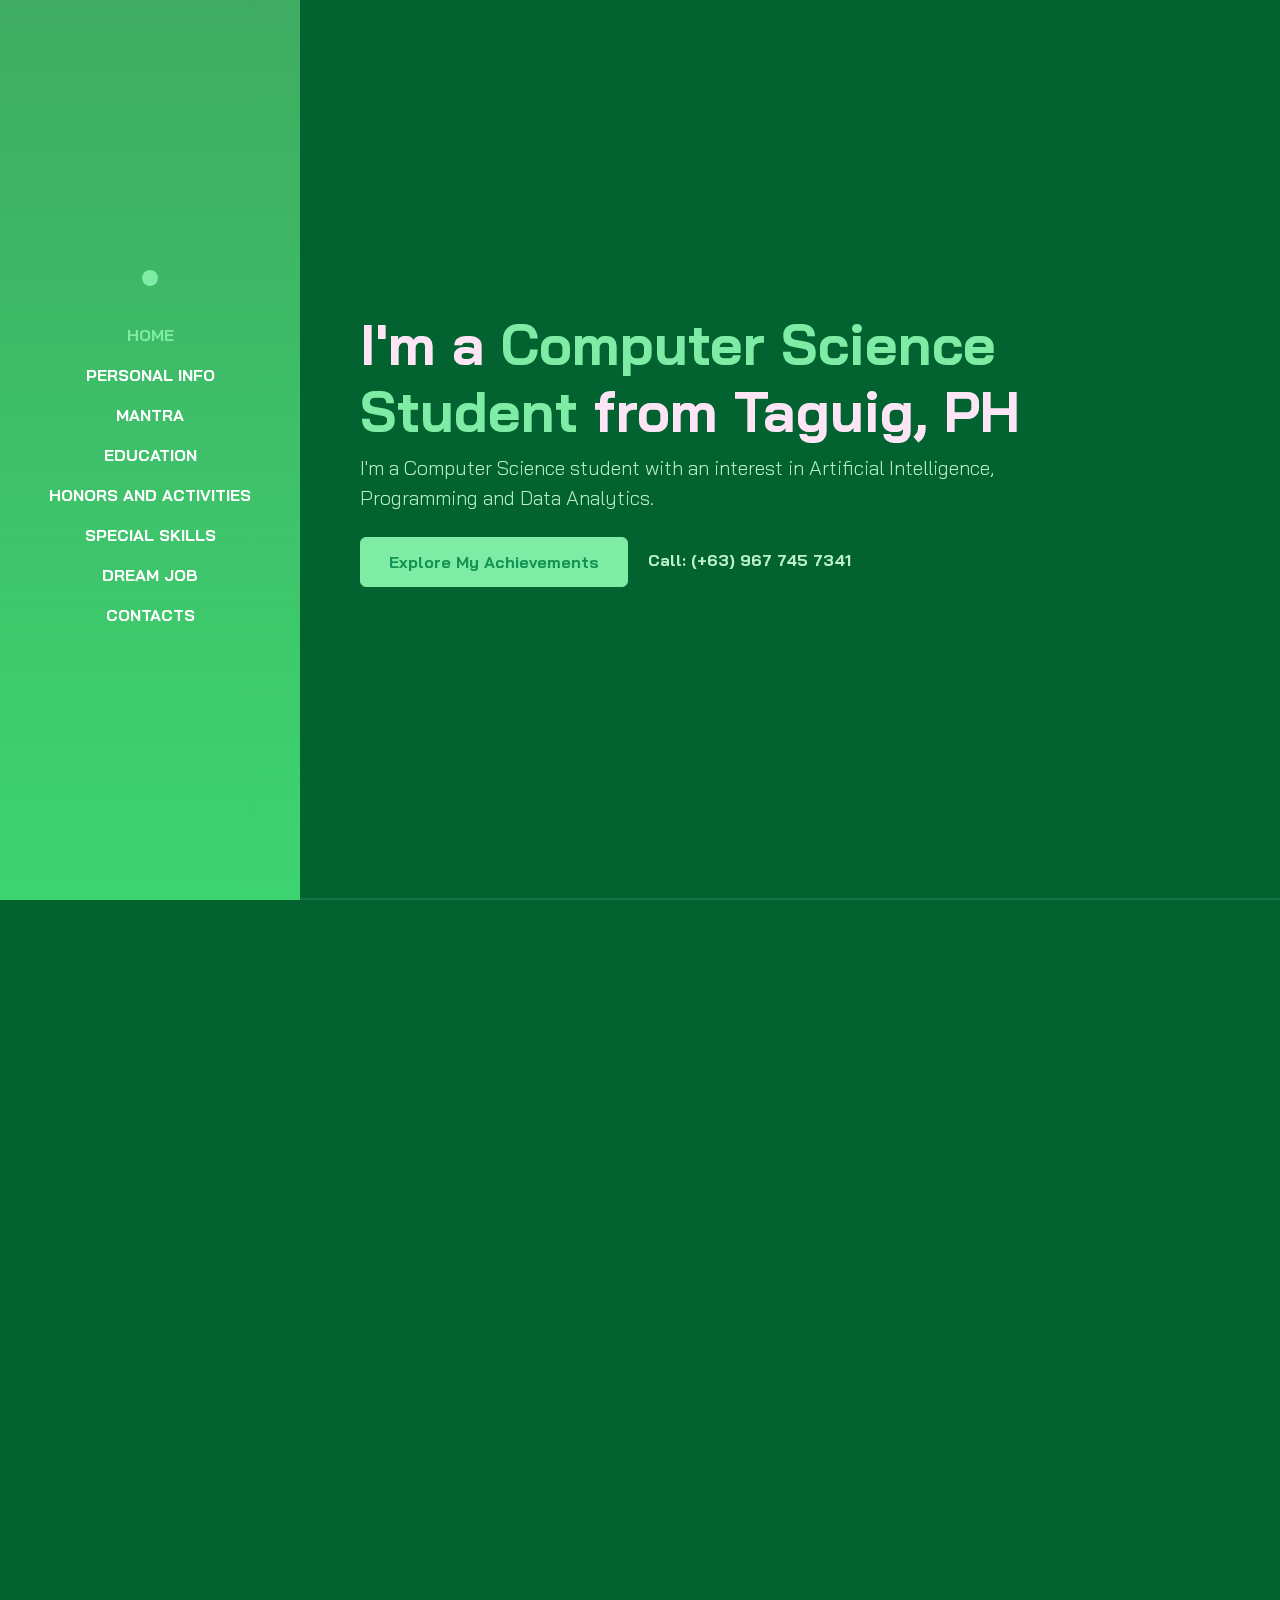
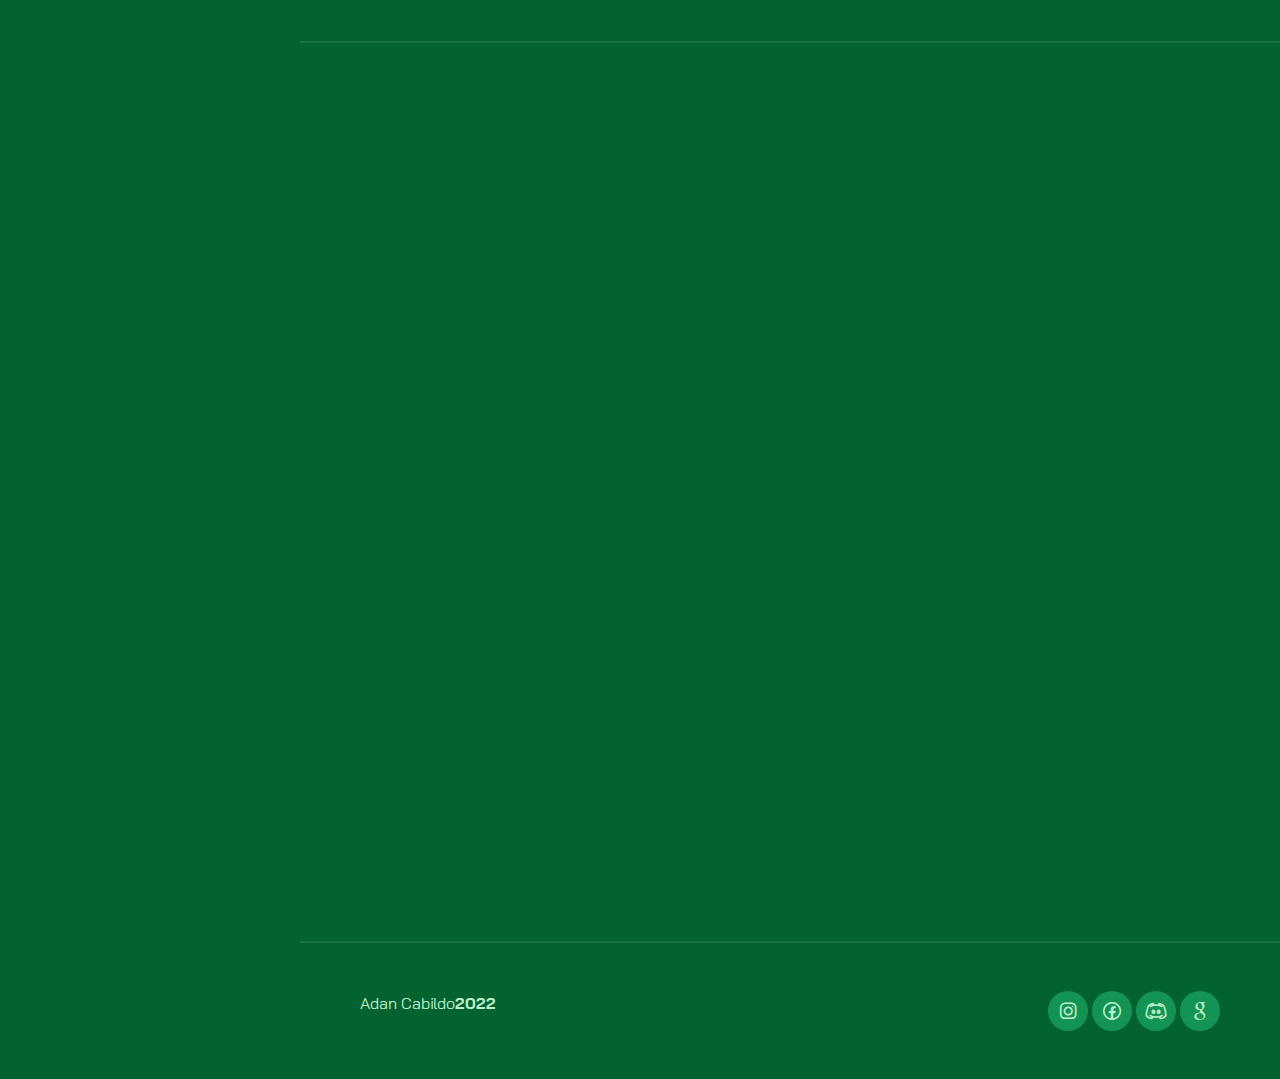
==== commit 4383957b: "Update Attributes" ====
--- a/week3/Personal Website/index.html
+++ b/week3/Personal Website/index.html
@@ -5,12 +5,12 @@
     <meta charset="UTF-8">
     <meta http-equiv="X-UA-Compatible" content="IE=edge">
     <meta name="viewport" content="width=device-width, initial-scale=1.0">
-    <title>Russ Halley Equipado ECE</title>
+    <title>Adan Cabildo BSCS</title>
     <link rel="stylesheet" href="./assets/css/bootstrap.min.css">
     <link rel="stylesheet" href="./assets/css/aos.css">
     <link rel="stylesheet" href="./assets/css/line-awesome.min.css">
     <link rel="stylesheet" href="./assets/css/style.css">
-    <link rel="shortcut icon" href="./assets/images/favicon.ico" />
+    <link rel="shortcut icon" href="./assets/images/logo5.png" />
 </head>
 
 <body data-bs-spy="scroll" data-bs-target=".navbar">
@@ -19,7 +19,7 @@
         <div class="container flex-lg-column">
             <a class="navbar-brand mx-lg-auto mb-lg-4" href="#">
                 <span class="h3 fw-bold d-block d-lg-none">Adan Cabildo</span>
-                <img src="./assets/images/person.jpg" class="d-none d-lg-block rounded-circle" alt="">
+                <img src="./assets/images/person.png" class="d-none d-lg-block rounded-circle" alt="">
             </a>
             <button class="navbar-toggler" type="button" data-bs-toggle="collapse" data-bs-target="#navbarNav"
                 aria-controls="navbarNav" aria-expanded="false" aria-label="Toggle navigation">
--- a/week3/Personal Website/assets/css/style.css
+++ b/week3/Personal Website/assets/css/style.css
@@ -97,7 +97,7 @@
     .navbar {
         min-height: 100vh;
         width: var(--sidbar-width);
-        background: linear-gradient(rgba(89, 4, 78, 0.5), rgba(69, 4, 65, 0.8)), url(../images/sidebar-img.jpg);
+        background: linear-gradient(rgba(124, 244, 146, 0.5), rgba(77, 241, 129, 0.8)), url(../images/sidebar-img.jfif);
         background-size: cover;
         background-position: center;
     }
